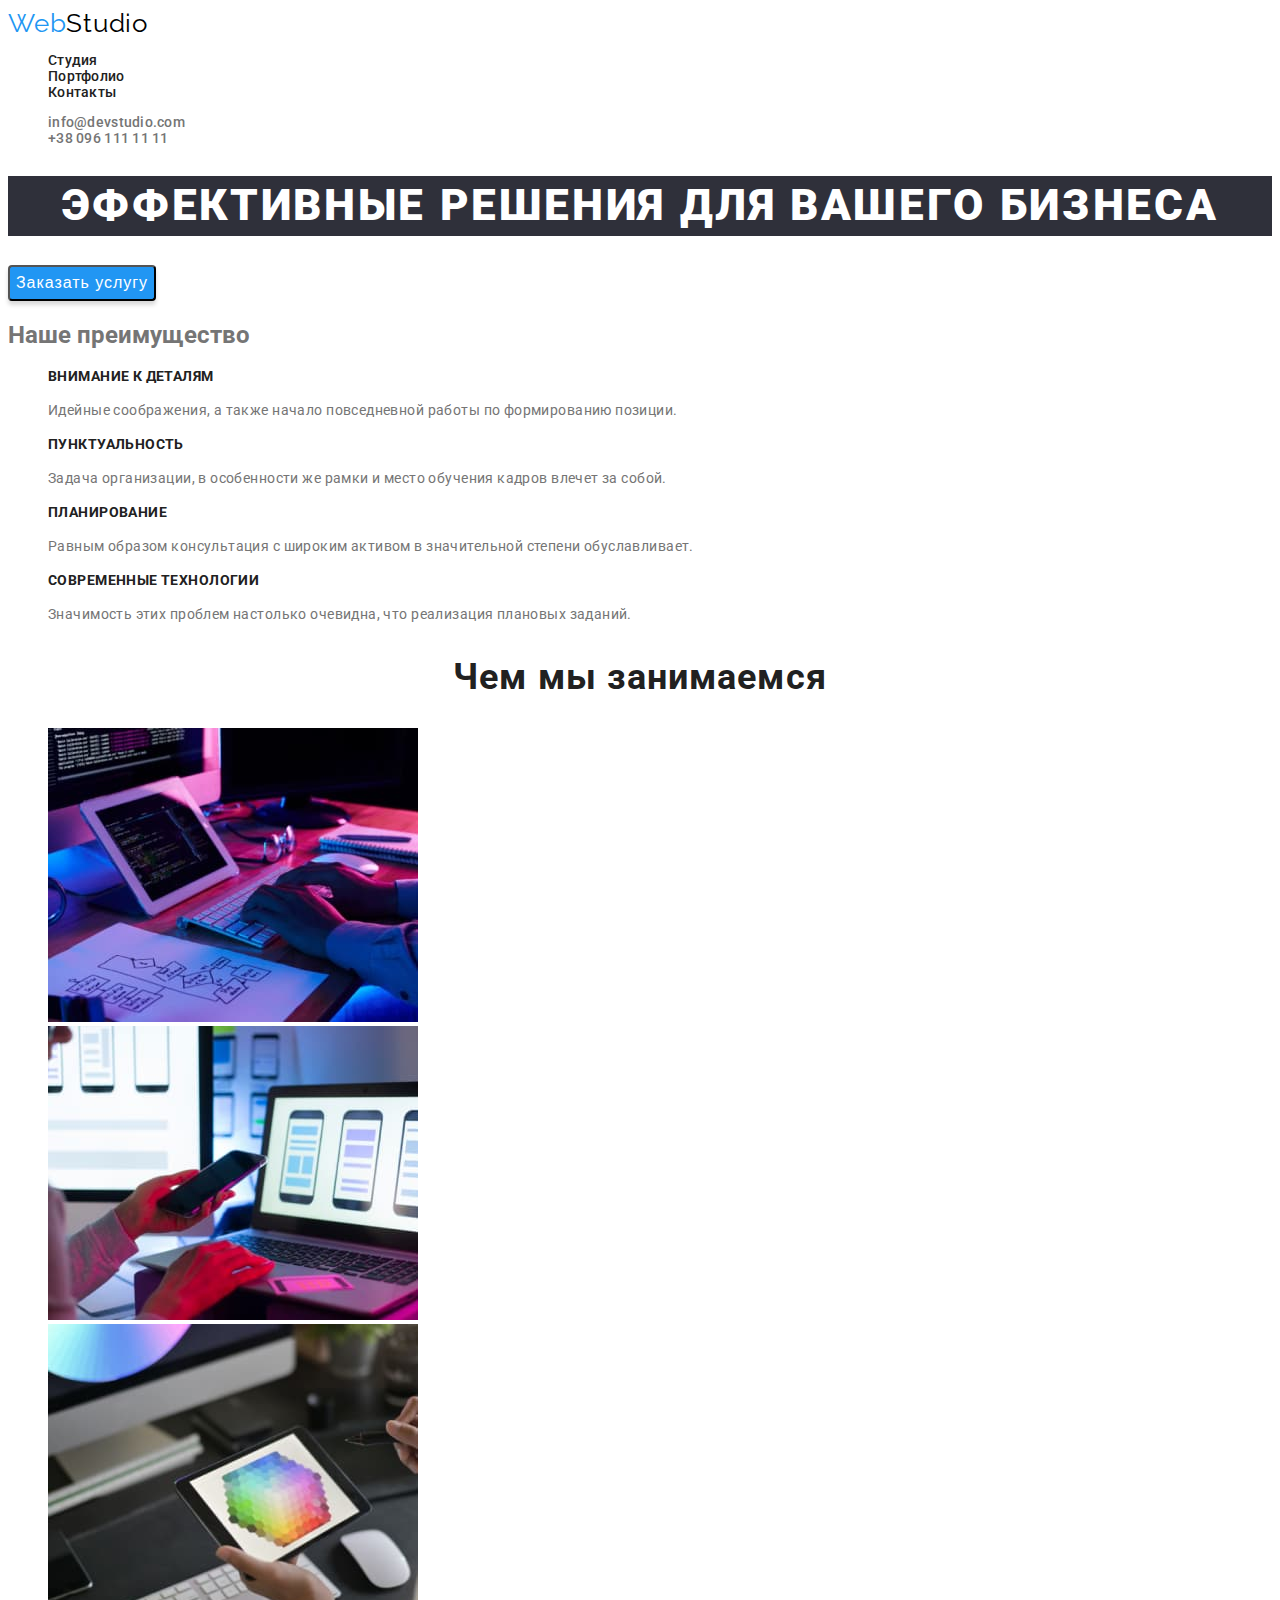
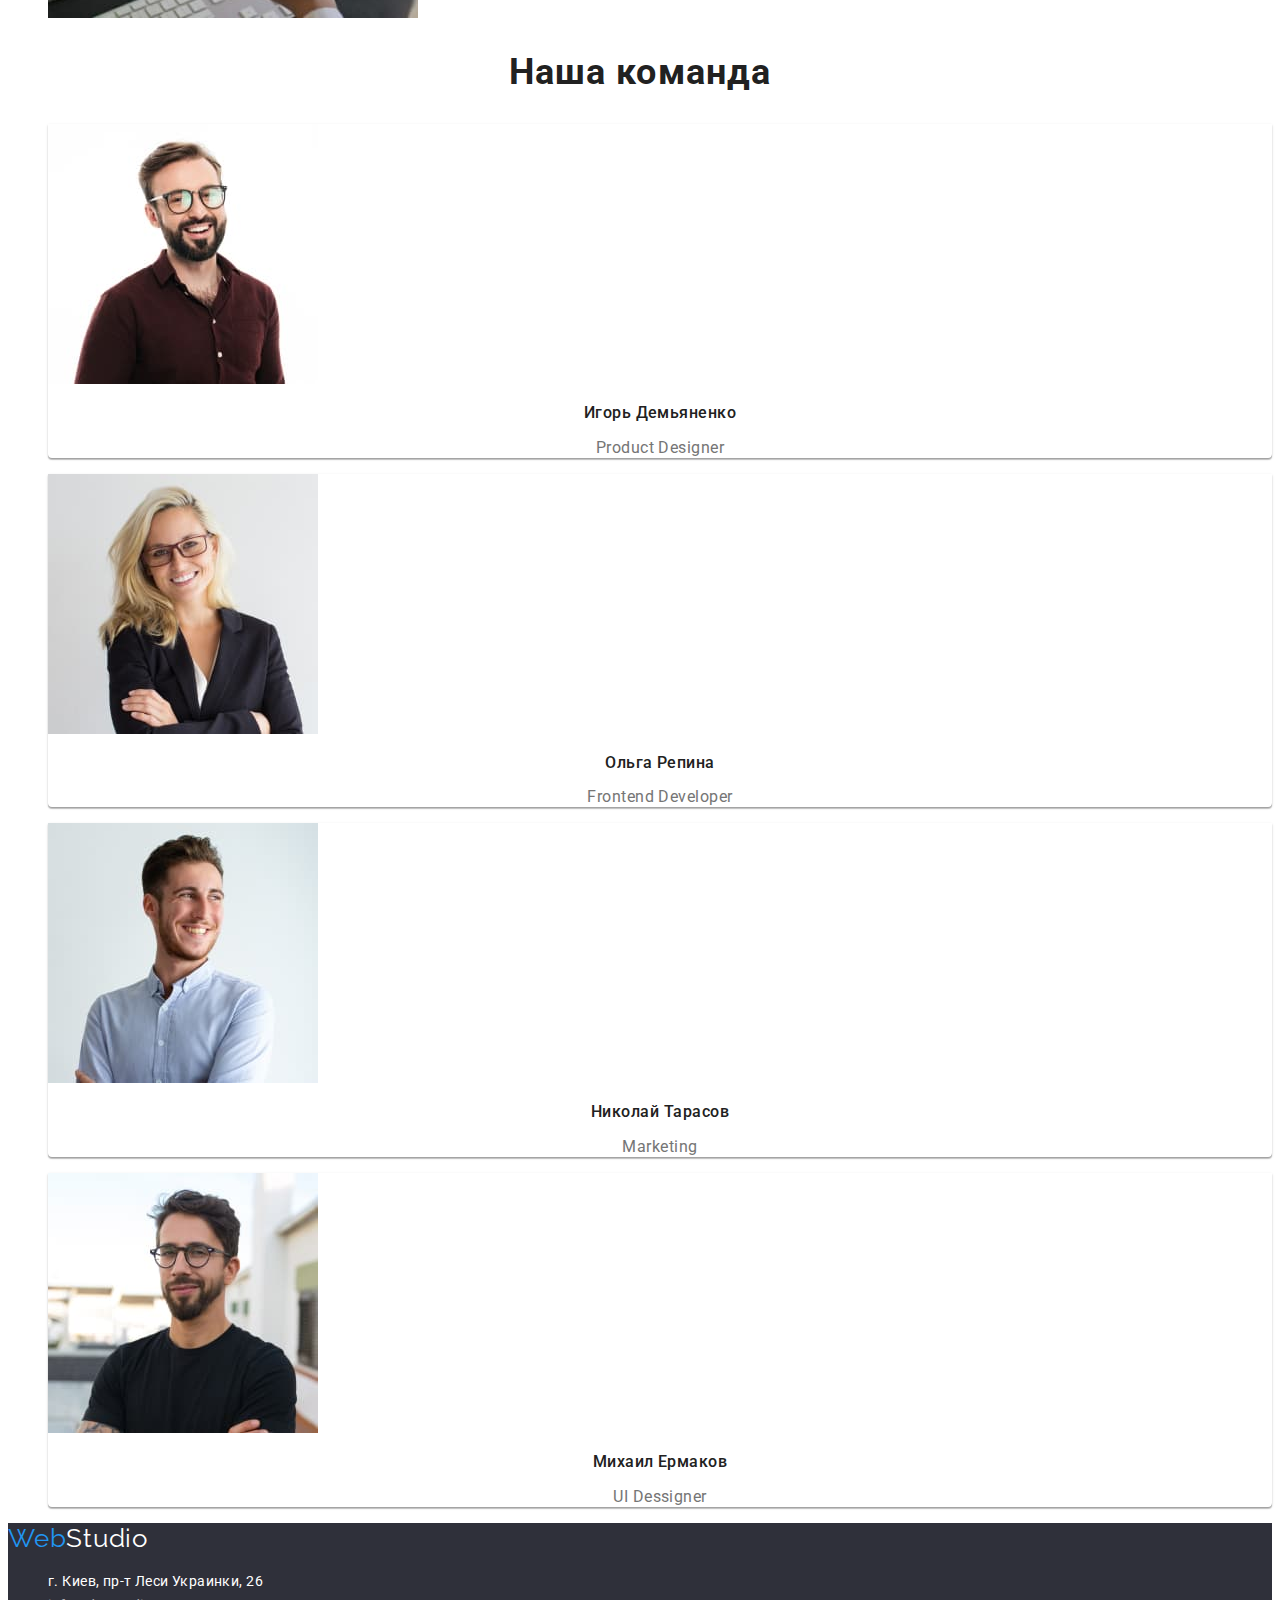
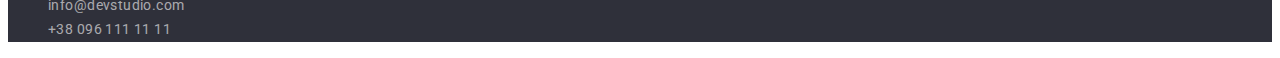
==== index.html @ 2883ac72 "Add files via upload" ====
<!DOCTYPE html>
<html lang="ru">

<head>

  <meta charset="UTF-8">
  <meta http-equiv="X-UA-Compatible" content="IE=edge">
  <meta name="viewport" content="width=device-width, initial-scale=1.0">
  <link rel="preconnect" href="https://fonts.googleapis.com">
  <link rel="preconnect" href="https://fonts.gstatic.com" crossorigin>
  <link href="https://fonts.googleapis.com/css2?family=Raleway:wght@700&family=Roboto:wght@400;500;700;900&display=swap"
    rel="stylesheet">
  <link rel="stylesheet" href="./css/styles.css"/>
  <title>Document</title>
</head>

<body>
  <header class="heder">

    <a class="logo-web">Web<span class="logo-studio">Studio</span></a>
    <nav class="heder-nav">
      <ul class="heder-list">
        <li class="heder-item"><a href="./index.html">Студия</a></li>
        <li class="heder-item"><a href="./portfolio.html">Портфолио</a></li>
        <li class="heder-item"><a href="">Контакты</a></li>
      </ul>
    </nav>
    <ul class="heder-link">
      <li class="heder-link-item"> <a href="mailto:info@devstudio.com">info@devstudio.com</a> </li>
      <li class="heder-link-item"> <a href="tel:+380961111111">+38 096 111 11 11</a> </li>
    </ul>


  </header> 

  <main>

    <section class="section-hero">
      <h1 class="title">Эффективные решения для вашего бизнеса</h1>
      <button type="button" class="hero-btn"> Заказать услугу</button>
    </section>


    <section class="section-desc">
      <h2 class="title-invis">Наше преимущество</h2>
      <ul class="desc-list">
        <li class="desc-item">
          <h3 class="desc-title">Внимание к деталям</h3>
          <p class="desc-text">Идейные соображения, а также начало повседневной работы по формированию позиции.</p>
        </li>
        <li class="desc-item">
          <h3 class="desc-title">Пунктуальность</h3>
          <p class="desc-text">Задача организации, в особенности же рамки и место обучения кадров влечет за собой.</p>
        </li>
        <li class="desc-item">
          <h3 class="desc-title">Планирование</h3>
          <p class="desc-text">Равным образом консультация с широким активом в значительной степени обуславливает.</p>
        </li>
        <li class="desc-item">
          <h3 class="desc-title">Современные технологии</h3>
          <p class="desc-text">Значимость этих проблем настолько очевидна, что реализация плановых заданий.</p>
        </li>
      </ul>

    </section>

    <section class="section-aside">
      <h2 class="aside-title">Чем мы занимаемся</h2>
      <ul class="aside-list">
        <li class="aside-item"><img src="./images/img1.jpg" alt="Работа за пк и планшетом" width="370" height="294"></li>
        <li class="aside-item"><img src="./images/img2.jpg" alt="Работа за пк и телефоном" width="370" height="294"></li>
        <li class="aside-item"><img src="./images/img3.jpg" alt="Работа за планшетом" width="370" height="294"></li>
      </ul>
    </section>
    <section class="section-team">
      <h2 class="team-title"> Наша команда</h2>
      <ul class="team-list">
        <li class="team-item"><img src="./images/img4.jpg" alt="Игорь Демьяненко" width="270" height="260">
          <h3 class="team-member-title">Игорь Демьяненко</h3>
          <p class="team-text">Product Designer</p>
        </li>
        <li class="team-item"><img src="./images/img5.jpg" alt="Ольга Репина" width="270" height="260">
          <h3 class="team-member-title">Ольга Репина</h3>
          <p class="team-text">Frontend Developer</p>
        </li>
        <li class="team-item"><img src="./images/img6.jpg" alt="Николай Тарасов" width="270" height="260">
          <h3 class="team-member-title">Николай Тарасов</h3>
          <p class="team-text">Marketing</p>
        </li>
        <li class="team-item"><img src="./images/img7.jpg" alt="Михаил Ермаков" width="270" height="260">
          <h3 class="team-member-title">Михаил Ермаков</h3>
          <p class="team-text">UI Dessigner</p>
        </li>
      </ul>
    </section>

  </main>

  <footer class="footer">

    <a class="logo-web">Web<span class="logo-studio-footer">Studio</span></a>
    <ul class="footer-list">
      <li class="footer-item-maps"><a href="https://goo.gl/maps/jYuZfgV96XSUUm6t8">г. Киев, пр-т Леси Украинки, 26</a></li>
      <li class="footer-item"><a href="mailto:info@devstudio.com" class="mail">info@devstudio.com</a></li>
      <li class="footer-item"><a href="tel:+380961111111" class="tel">+38 096 111 11 11</a></li>
      
    </ul>

  </footer>
</body>

</html>
---- css/styles.css ----
:root {
  --main-color-white-: white;
  --main-color-black-: #212121;
  --main-color-blue-: #2196f3;
}
body {
  font-family: "Roboto", sans-serif;
  color: #757575;
}
a {
  color: unset;
  text-decoration: none;
}
ul {
  list-style: none;
}
.heder {
  background: var(--main-color-white-);
}
.logo-web {
  font-family: Raleway;
  font-size: 26px;
  line-height: 1.19;

  letter-spacing: 0.03em;

  color: var(--main-color-blue-);
}
.logo-studio {
  font-family: Raleway;
  font-size: 26px;
  line-height: 1.19;

  letter-spacing: 0.03em;

  color: black;
}
.logo-studio-footer {
  font-family: Raleway;
  font-size: 26px;
  line-height: 1.19;

  letter-spacing: 0.03em;

  color: var(--main-color-white-);
}
.heder-nav {
}
.heder-list {
  font-weight: 500;
  font-size: 14px;
  line-height: 1.14;
  letter-spacing: 0.02em;
  color: var(--main-color-black-);
}
.heder-item:hover,
.heder-item:focus {
  color: var(--main-color-blue-);
}
.heder-link {
  font-weight: 500;
  font-size: 14px;
  line-height: 1.14;
  letter-spacing: 0.02em;
}
.heder-link-item:hover,
.heder-link-item:focus {
  color: var(--main-color-blue-);
}
.section-hero {
}
.title {
  font-weight: 900;
  font-size: 44px;
  line-height: 1.36;
  text-align: center;
  letter-spacing: 0.06em;
  text-transform: uppercase;

  color: var(--main-color-white-);
  background-color: #2f303a;
}
.hero-btn {
  font-size: 16px;
  line-height: 1.87;
  display: flex;
  align-items: center;
  text-align: center;
  letter-spacing: 0.06em;

  color: var(--main-color-white-);
  background: var(--main-color-blue-);
  box-shadow: 0px 4px 4px rgba(0, 0, 0, 0.15);
  border-radius: 4px;
  cursor: pointer;
}
.section-desc {
}
.title-invis {
}
.desc-list {
}
.desc-item {
}
.desc-title {
  font-size: 14px;
  line-height: 1.14;
  letter-spacing: 0.03em;
  text-transform: uppercase;

  color: var(--main-color-black-);
}
.desc-text {
  font-size: 14px;
  line-height: 1.71;

  letter-spacing: 0.03em;
}
.section-aside {
}
.aside-title {
  font-size: 36px;
  line-height: 1.16;
  text-align: center;
  letter-spacing: 0.03em;

  color: var(--main-color-black-);
}
.aside-list {
}
.aside-item {
}
.section-team {
}
.team-title {
  font-size: 36px;
  line-height: 1.16;
  text-align: center;
  letter-spacing: 0.03em;

  color: var(--main-color-black-);
}
.team-list {
}
.team-item {
  box-shadow: 0px 1px 3px rgba(0, 0, 0, 0.12), 0px 1px 1px rgba(0, 0, 0, 0.14),
    0px 2px 1px rgba(0, 0, 0, 0.2);
  border-radius: 0px 0px 4px 4px;
}
.team-member-title {
  font-weight: 500;
  font-size: 16px;
  line-height: 1.18;

  text-align: center;
  letter-spacing: 0.03em;

  color: var(--main-color-black-);
}
.team-text {
  font-size: 16px;
  line-height: 1.18;

  text-align: center;
  letter-spacing: 0.03em;
}
.footer {
  background: #2f303a;
}
.footer-list {
}
.footer-item {
  font-size: 14px;
  line-height: 1.71;

  letter-spacing: 0.03em;

  color: rgba(255, 255, 255, 0.6);
}
.footer-item-maps {
  font-size: 14px;
  line-height: 1.71;

  letter-spacing: 0.03em;

  color: white;
}
.mail {
}
.tel {
}
.section-option {
}
.option-list {
}
.option-item {
  font-weight: 500;
  font-size: 16px;
  line-height: 1.62;

  letter-spacing: 0.03em;

  color: #212121;
}
.option-item:hover,
.option-item:focus {
  color: var(--main-color-white-);
}
.option-btn {
  background: #f5f4fa;
  border-radius: 4px;
  cursor: pointer;
}
.option-btn:hover,
.option-btn:focus {
  background: #2196f3;
  box-shadow: 0px 3px 1px rgba(0, 0, 0, 0.1), 0px 1px 2px rgba(0, 0, 0, 0.08),
    0px 2px 2px rgba(0, 0, 0, 0.12);
  border-radius: 4px;
  color: var(--main-color-white-);
  cursor: pointer;
}
.section-gallery {
}
.gallery-pre-title {
}
.gallery-list {
}
.gallery-item {
  background: var(--main-color-white-);
  border: 1px solid #eeeeee;
  box-sizing: border-box;
}
.gallery-title {
  font-size: 18px;
  line-height: 2;

  letter-spacing: 0.06em;

  color: var(--main-color-black-);
}
.gallery-text {
  font-size: 16px;
  line-height: 1.87;

  letter-spacing: 0.03em;
}
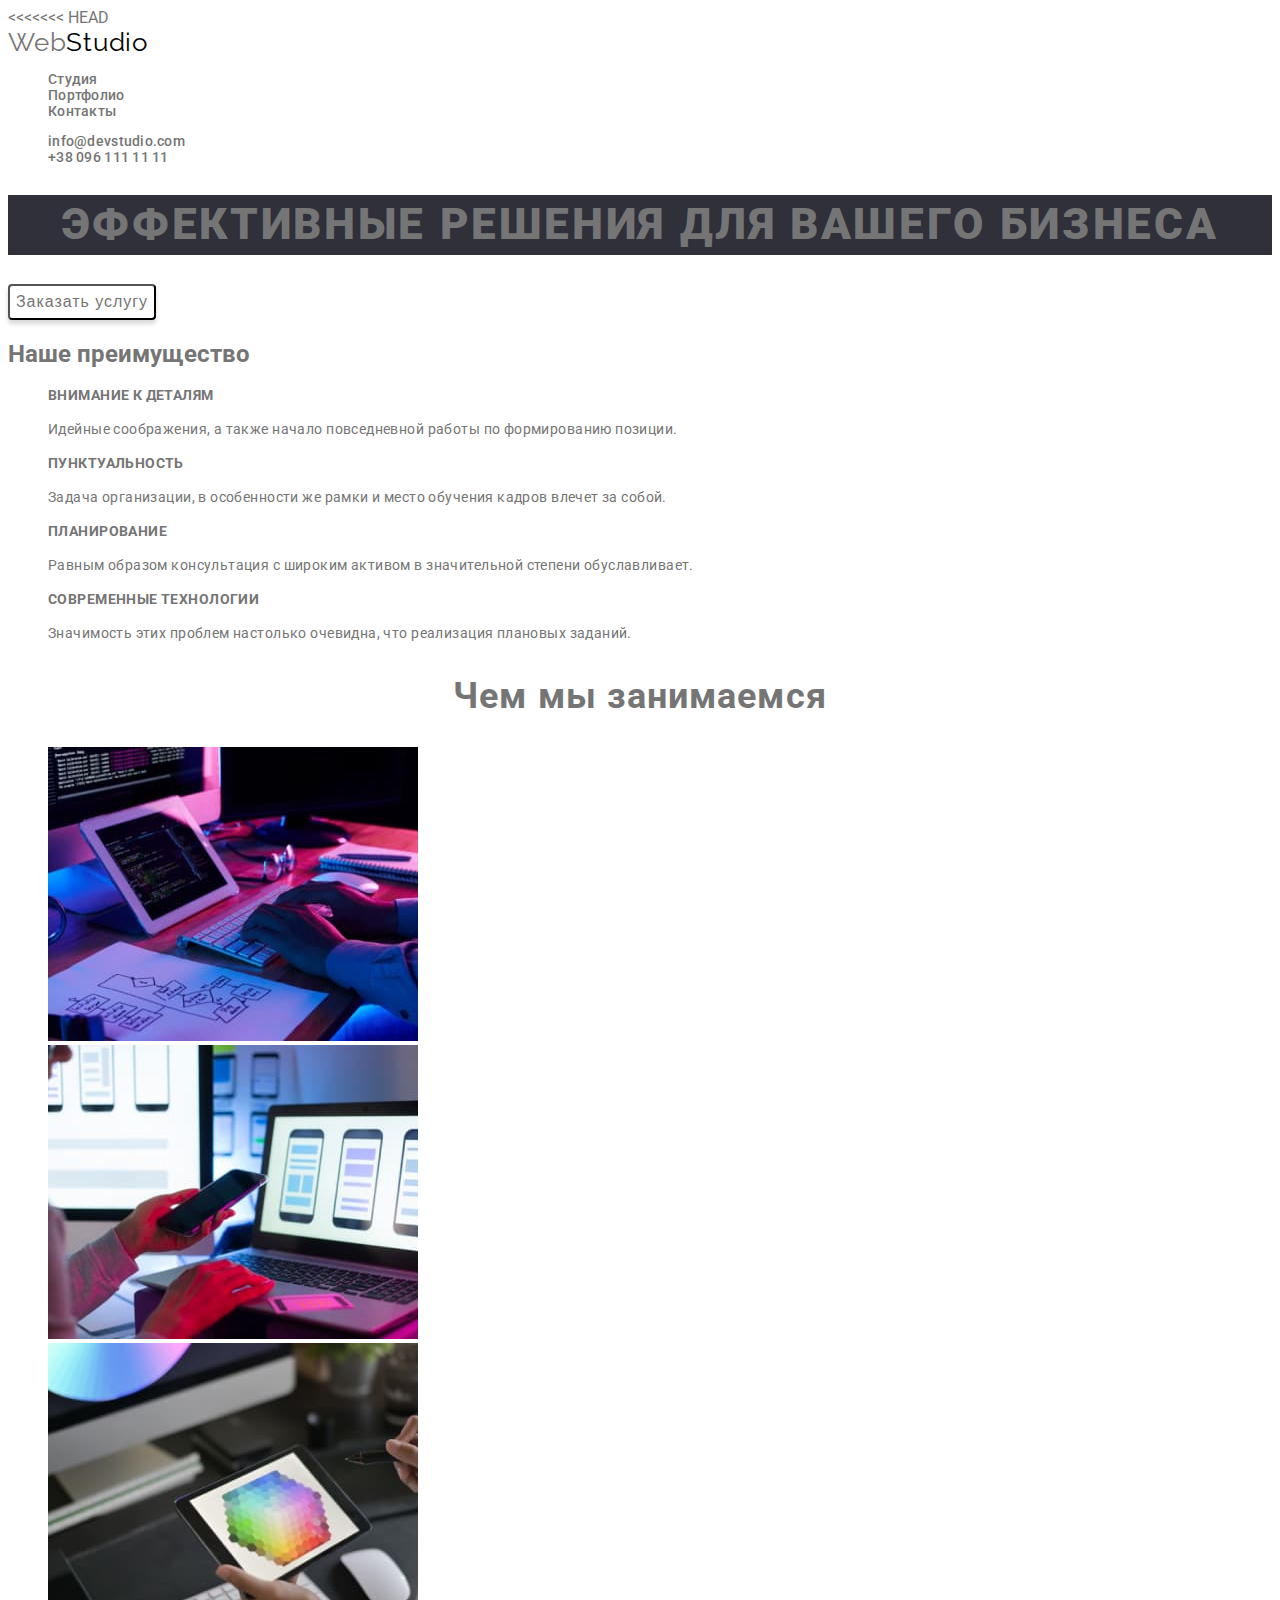
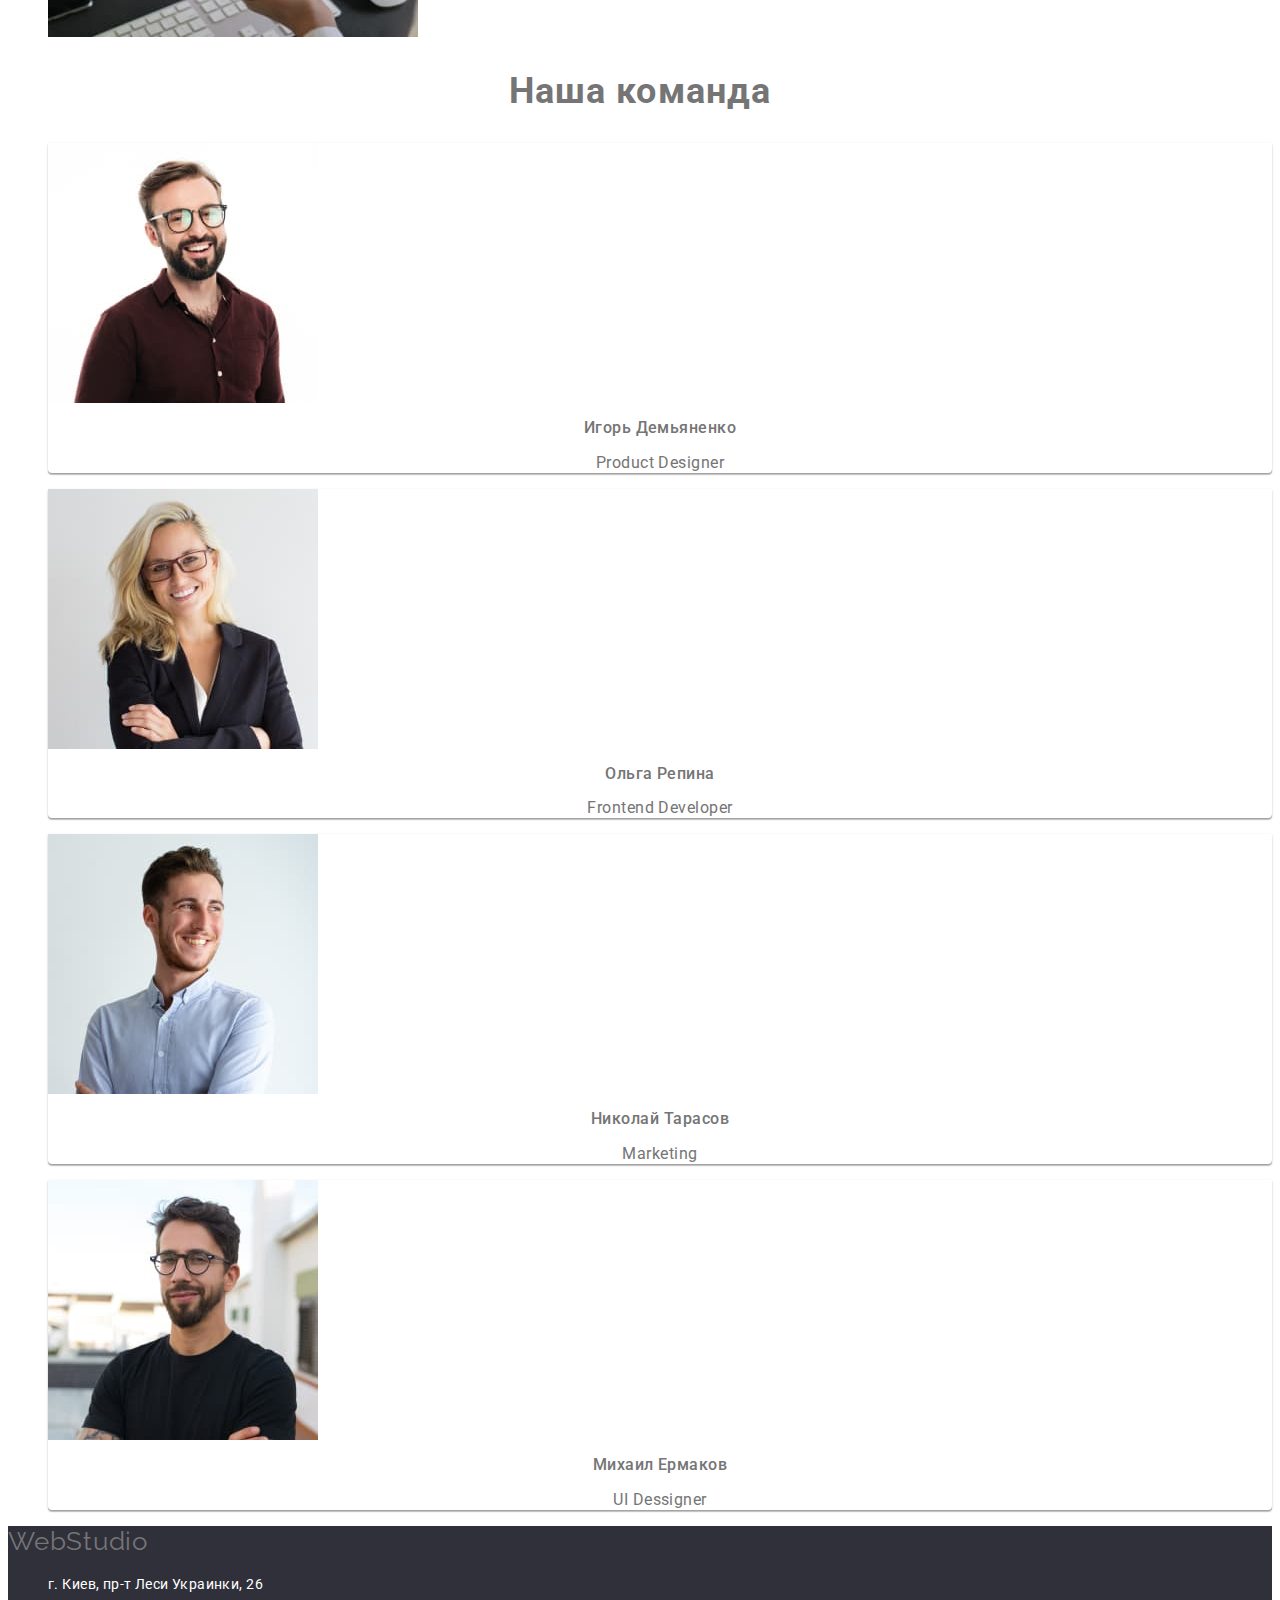
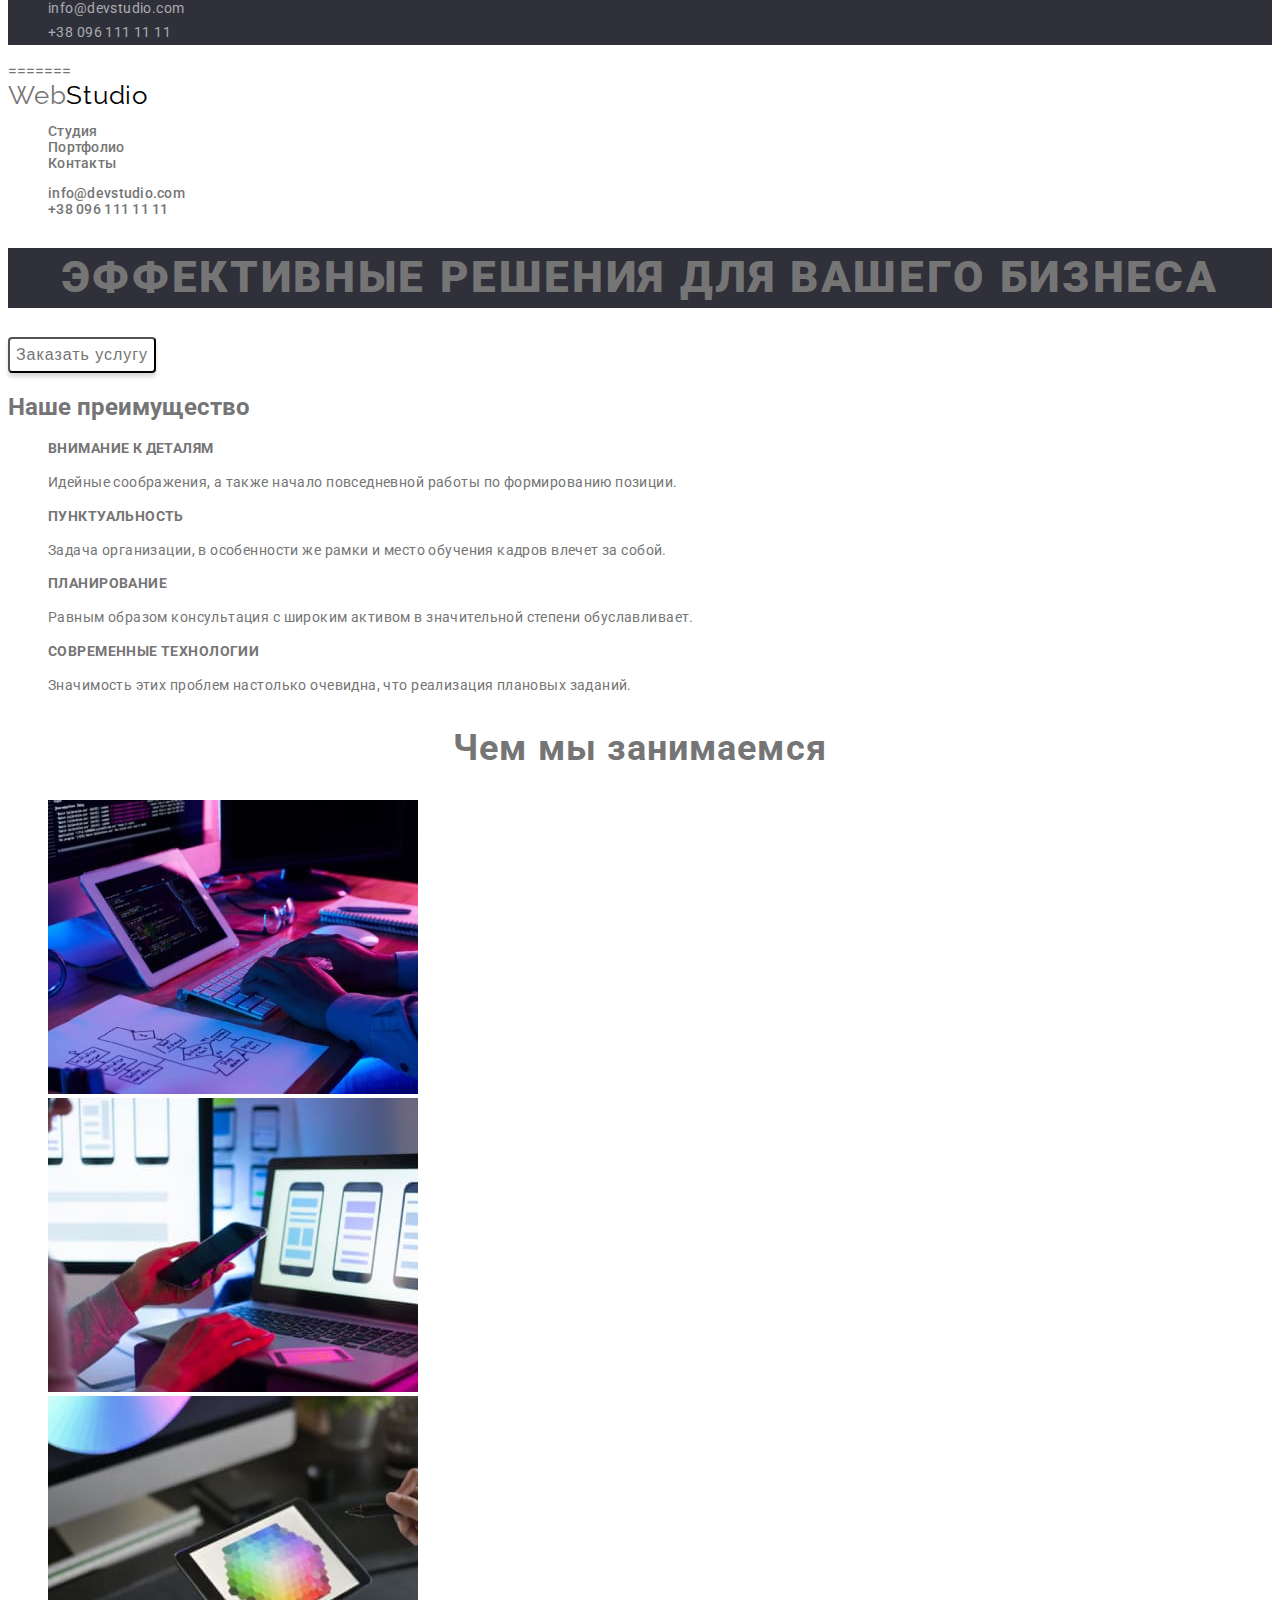
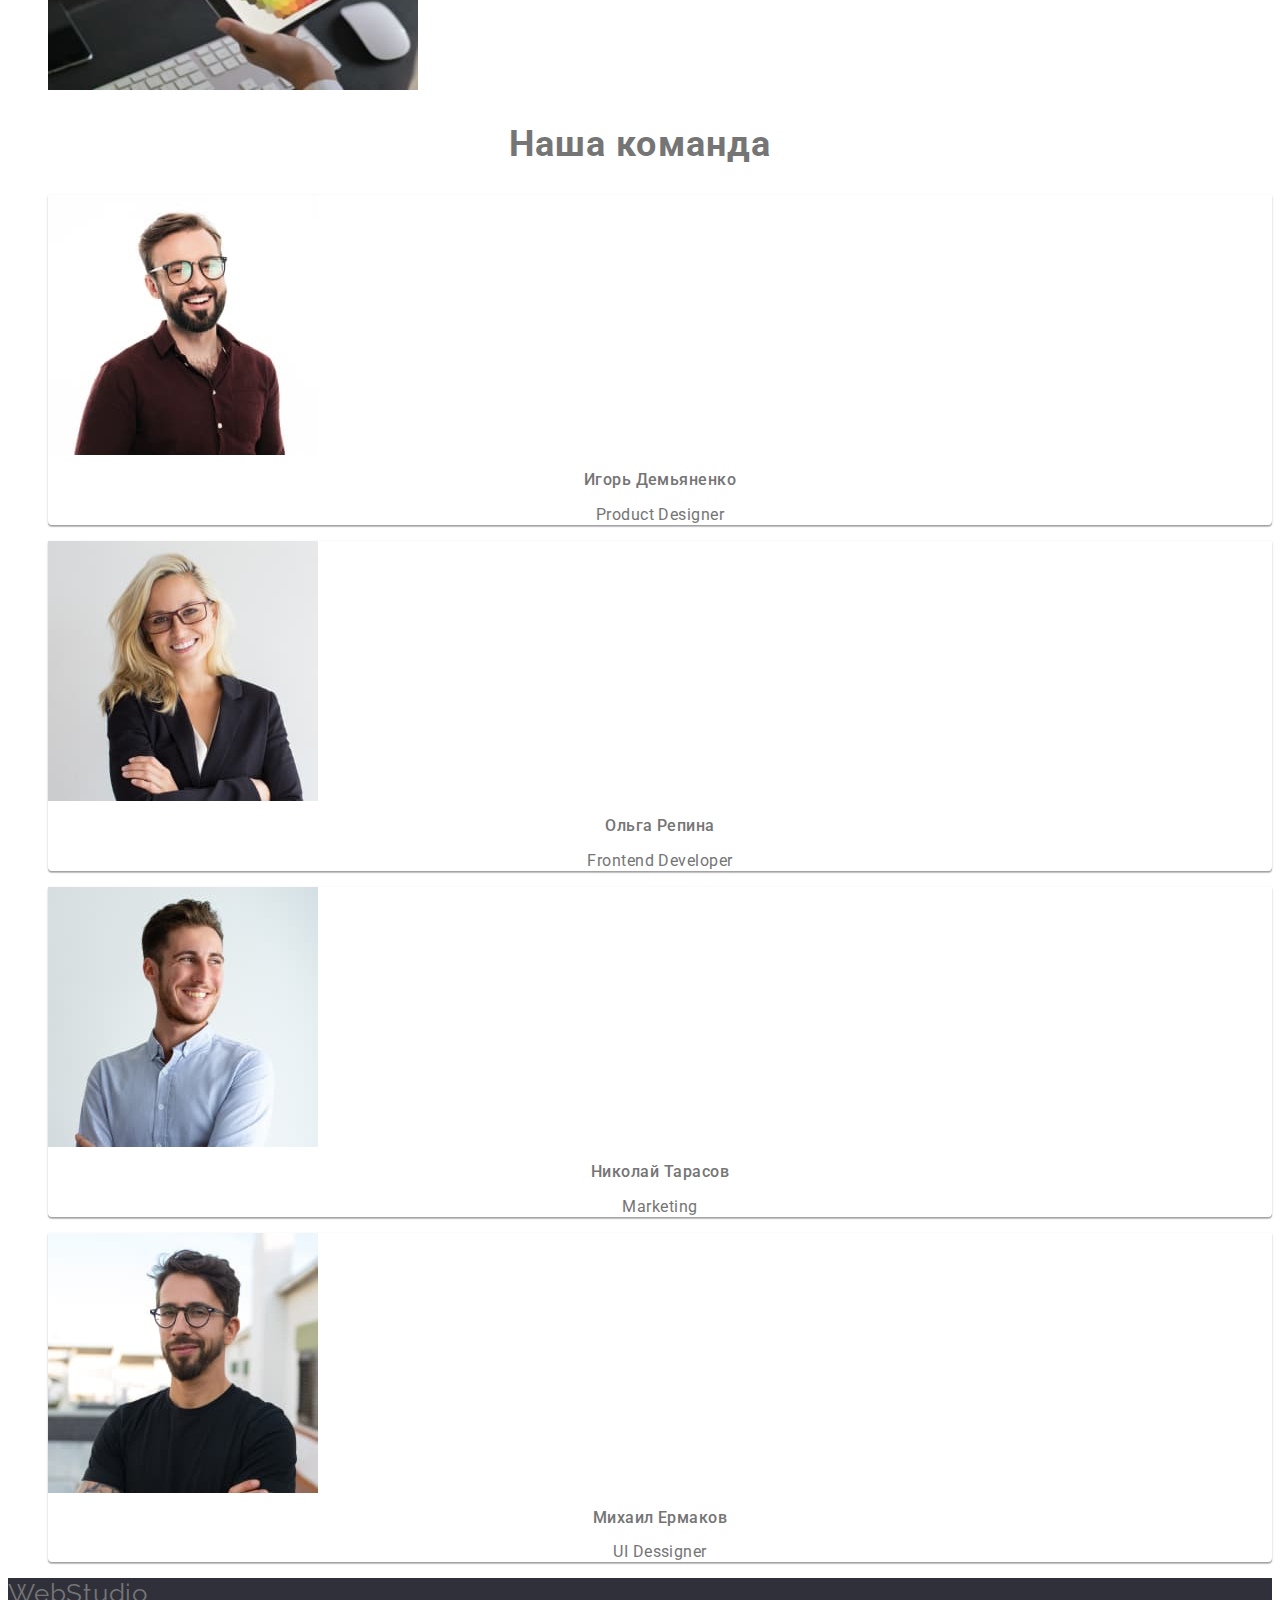
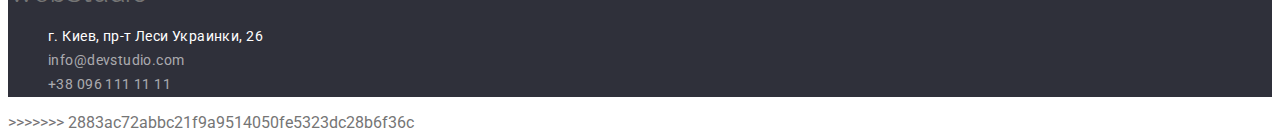
==== commit 05367ef5: "hw-v-2" ====
--- a/index.html
+++ b/index.html
@@ -1,112 +1,226 @@
-<!DOCTYPE html>
-<html lang="ru">
-
-<head>
-
-  <meta charset="UTF-8">
-  <meta http-equiv="X-UA-Compatible" content="IE=edge">
-  <meta name="viewport" content="width=device-width, initial-scale=1.0">
-  <link rel="preconnect" href="https://fonts.googleapis.com">
-  <link rel="preconnect" href="https://fonts.gstatic.com" crossorigin>
-  <link href="https://fonts.googleapis.com/css2?family=Raleway:wght@700&family=Roboto:wght@400;500;700;900&display=swap"
-    rel="stylesheet">
-  <link rel="stylesheet" href="./css/styles.css"/>
-  <title>Document</title>
-</head>
-
-<body>
-  <header class="heder">
-
-    <a class="logo-web">Web<span class="logo-studio">Studio</span></a>
-    <nav class="heder-nav">
-      <ul class="heder-list">
-        <li class="heder-item"><a href="./index.html">Студия</a></li>
-        <li class="heder-item"><a href="./portfolio.html">Портфолио</a></li>
-        <li class="heder-item"><a href="">Контакты</a></li>
-      </ul>
-    </nav>
-    <ul class="heder-link">
-      <li class="heder-link-item"> <a href="mailto:info@devstudio.com">info@devstudio.com</a> </li>
-      <li class="heder-link-item"> <a href="tel:+380961111111">+38 096 111 11 11</a> </li>
-    </ul>
-
-
-  </header> 
-
-  <main>
-
-    <section class="section-hero">
-      <h1 class="title">Эффективные решения для вашего бизнеса</h1>
-      <button type="button" class="hero-btn"> Заказать услугу</button>
-    </section>
-
-
-    <section class="section-desc">
-      <h2 class="title-invis">Наше преимущество</h2>
-      <ul class="desc-list">
-        <li class="desc-item">
-          <h3 class="desc-title">Внимание к деталям</h3>
-          <p class="desc-text">Идейные соображения, а также начало повседневной работы по формированию позиции.</p>
-        </li>
-        <li class="desc-item">
-          <h3 class="desc-title">Пунктуальность</h3>
-          <p class="desc-text">Задача организации, в особенности же рамки и место обучения кадров влечет за собой.</p>
-        </li>
-        <li class="desc-item">
-          <h3 class="desc-title">Планирование</h3>
-          <p class="desc-text">Равным образом консультация с широким активом в значительной степени обуславливает.</p>
-        </li>
-        <li class="desc-item">
-          <h3 class="desc-title">Современные технологии</h3>
-          <p class="desc-text">Значимость этих проблем настолько очевидна, что реализация плановых заданий.</p>
-        </li>
-      </ul>
-
-    </section>
-
-    <section class="section-aside">
-      <h2 class="aside-title">Чем мы занимаемся</h2>
-      <ul class="aside-list">
-        <li class="aside-item"><img src="./images/img1.jpg" alt="Работа за пк и планшетом" width="370" height="294"></li>
-        <li class="aside-item"><img src="./images/img2.jpg" alt="Работа за пк и телефоном" width="370" height="294"></li>
-        <li class="aside-item"><img src="./images/img3.jpg" alt="Работа за планшетом" width="370" height="294"></li>
-      </ul>
-    </section>
-    <section class="section-team">
-      <h2 class="team-title"> Наша команда</h2>
-      <ul class="team-list">
-        <li class="team-item"><img src="./images/img4.jpg" alt="Игорь Демьяненко" width="270" height="260">
-          <h3 class="team-member-title">Игорь Демьяненко</h3>
-          <p class="team-text">Product Designer</p>
-        </li>
-        <li class="team-item"><img src="./images/img5.jpg" alt="Ольга Репина" width="270" height="260">
-          <h3 class="team-member-title">Ольга Репина</h3>
-          <p class="team-text">Frontend Developer</p>
-        </li>
-        <li class="team-item"><img src="./images/img6.jpg" alt="Николай Тарасов" width="270" height="260">
-          <h3 class="team-member-title">Николай Тарасов</h3>
-          <p class="team-text">Marketing</p>
-        </li>
-        <li class="team-item"><img src="./images/img7.jpg" alt="Михаил Ермаков" width="270" height="260">
-          <h3 class="team-member-title">Михаил Ермаков</h3>
-          <p class="team-text">UI Dessigner</p>
-        </li>
-      </ul>
-    </section>
-
-  </main>
-
-  <footer class="footer">
-
-    <a class="logo-web">Web<span class="logo-studio-footer">Studio</span></a>
-    <ul class="footer-list">
-      <li class="footer-item-maps"><a href="https://goo.gl/maps/jYuZfgV96XSUUm6t8">г. Киев, пр-т Леси Украинки, 26</a></li>
-      <li class="footer-item"><a href="mailto:info@devstudio.com" class="mail">info@devstudio.com</a></li>
-      <li class="footer-item"><a href="tel:+380961111111" class="tel">+38 096 111 11 11</a></li>
-      
-    </ul>
-
-  </footer>
-</body>
-
+<<<<<<< HEAD
+<!DOCTYPE html>
+<html lang="ru">
+
+<head>
+
+  <meta charset="UTF-8">
+  <meta http-equiv="X-UA-Compatible" content="IE=edge">
+  <meta name="viewport" content="width=device-width, initial-scale=1.0">
+  <link rel="preconnect" href="https://fonts.googleapis.com">
+  <link rel="preconnect" href="https://fonts.gstatic.com" crossorigin>
+  <link href="https://fonts.googleapis.com/css2?family=Raleway:wght@700&family=Roboto:wght@400;500;700;900&display=swap"
+    rel="stylesheet">
+  <link rel="stylesheet" href="./css/styles.css"/>
+  <title>Document</title>
+</head>
+
+<body>
+  <header class="heder">
+
+    <a class="logo-web">Web<span class="logo-studio">Studio</span></a>
+    <nav class="heder-nav">
+      <ul class="heder-list">
+        <li class="heder-item"><a href="./index.html">Студия</a></li>
+        <li class="heder-item"><a href="./portfolio.html">Портфолио</a></li>
+        <li class="heder-item"><a href="">Контакты</a></li>
+      </ul>
+    </nav>
+    <ul class="heder-link">
+      <li class="heder-link-item"> <a href="mailto:info@devstudio.com">info@devstudio.com</a> </li>
+      <li class="heder-link-item"> <a href="tel:+380961111111">+38 096 111 11 11</a> </li>
+    </ul>
+
+
+  </header> 
+
+  <main>
+
+    <section class="section-hero">
+      <h1 class="title">Эффективные решения для вашего бизнеса</h1>
+      <button type="button" class="hero-btn"> Заказать услугу</button>
+    </section>
+
+
+    <section class="section-desc">
+      <h2 class="title-invis">Наше преимущество</h2>
+      <ul class="desc-list">
+        <li class="desc-item">
+          <h3 class="desc-title">Внимание к деталям</h3>
+          <p class="desc-text">Идейные соображения, а также начало повседневной работы по формированию позиции.</p>
+        </li>
+        <li class="desc-item">
+          <h3 class="desc-title">Пунктуальность</h3>
+          <p class="desc-text">Задача организации, в особенности же рамки и место обучения кадров влечет за собой.</p>
+        </li>
+        <li class="desc-item">
+          <h3 class="desc-title">Планирование</h3>
+          <p class="desc-text">Равным образом консультация с широким активом в значительной степени обуславливает.</p>
+        </li>
+        <li class="desc-item">
+          <h3 class="desc-title">Современные технологии</h3>
+          <p class="desc-text">Значимость этих проблем настолько очевидна, что реализация плановых заданий.</p>
+        </li>
+      </ul>
+
+    </section>
+
+    <section class="section-aside">
+      <h2 class="aside-title">Чем мы занимаемся</h2>
+      <ul class="aside-list">
+        <li class="aside-item"><img src="./images/img1.jpg" alt="Работа за пк и планшетом" width="370" height="294"></li>
+        <li class="aside-item"><img src="./images/img2.jpg" alt="Работа за пк и телефоном" width="370" height="294"></li>
+        <li class="aside-item"><img src="./images/img3.jpg" alt="Работа за планшетом" width="370" height="294"></li>
+      </ul>
+    </section>
+    <section class="section-team">
+      <h2 class="team-title"> Наша команда</h2>
+      <ul class="team-list">
+        <li class="team-item"><img src="./images/img4.jpg" alt="Игорь Демьяненко" width="270" height="260">
+          <h3 class="team-member-title">Игорь Демьяненко</h3>
+          <p class="team-text">Product Designer</p>
+        </li>
+        <li class="team-item"><img src="./images/img5.jpg" alt="Ольга Репина" width="270" height="260">
+          <h3 class="team-member-title">Ольга Репина</h3>
+          <p class="team-text">Frontend Developer</p>
+        </li>
+        <li class="team-item"><img src="./images/img6.jpg" alt="Николай Тарасов" width="270" height="260">
+          <h3 class="team-member-title">Николай Тарасов</h3>
+          <p class="team-text">Marketing</p>
+        </li>
+        <li class="team-item"><img src="./images/img7.jpg" alt="Михаил Ермаков" width="270" height="260">
+          <h3 class="team-member-title">Михаил Ермаков</h3>
+          <p class="team-text">UI Dessigner</p>
+        </li>
+      </ul>
+    </section>
+
+  </main>
+
+  <footer class="footer">
+
+    <a class="logo-web">Web<span class="logo-studio-footer">Studio</span></a>
+    <ul class="footer-list">
+      <li class="footer-item-maps"><a href="https://goo.gl/maps/jYuZfgV96XSUUm6t8">г. Киев, пр-т Леси Украинки, 26</a></li>
+      <li class="footer-item"><a href="mailto:info@devstudio.com" class="mail">info@devstudio.com</a></li>
+      <li class="footer-item"><a href="tel:+380961111111" class="tel">+38 096 111 11 11</a></li>
+      
+    </ul>
+
+  </footer>
+</body>
+
+=======
+<!DOCTYPE html>
+<html lang="ru">
+
+<head>
+
+  <meta charset="UTF-8">
+  <meta http-equiv="X-UA-Compatible" content="IE=edge">
+  <meta name="viewport" content="width=device-width, initial-scale=1.0">
+  <link rel="preconnect" href="https://fonts.googleapis.com">
+  <link rel="preconnect" href="https://fonts.gstatic.com" crossorigin>
+  <link href="https://fonts.googleapis.com/css2?family=Raleway:wght@700&family=Roboto:wght@400;500;700;900&display=swap"
+    rel="stylesheet">
+  <link rel="stylesheet" href="./css/styles.css"/>
+  <title>Document</title>
+</head>
+
+<body>
+  <header class="heder">
+
+    <a class="logo-web">Web<span class="logo-studio">Studio</span></a>
+    <nav class="heder-nav">
+      <ul class="heder-list">
+        <li class="heder-item"><a href="./index.html">Студия</a></li>
+        <li class="heder-item"><a href="./portfolio.html">Портфолио</a></li>
+        <li class="heder-item"><a href="">Контакты</a></li>
+      </ul>
+    </nav>
+    <ul class="heder-link">
+      <li class="heder-link-item"> <a href="mailto:info@devstudio.com">info@devstudio.com</a> </li>
+      <li class="heder-link-item"> <a href="tel:+380961111111">+38 096 111 11 11</a> </li>
+    </ul>
+
+
+  </header> 
+
+  <main>
+
+    <section class="section-hero">
+      <h1 class="title">Эффективные решения для вашего бизнеса</h1>
+      <button type="button" class="hero-btn"> Заказать услугу</button>
+    </section>
+
+
+    <section class="section-desc">
+      <h2 class="title-invis">Наше преимущество</h2>
+      <ul class="desc-list">
+        <li class="desc-item">
+          <h3 class="desc-title">Внимание к деталям</h3>
+          <p class="desc-text">Идейные соображения, а также начало повседневной работы по формированию позиции.</p>
+        </li>
+        <li class="desc-item">
+          <h3 class="desc-title">Пунктуальность</h3>
+          <p class="desc-text">Задача организации, в особенности же рамки и место обучения кадров влечет за собой.</p>
+        </li>
+        <li class="desc-item">
+          <h3 class="desc-title">Планирование</h3>
+          <p class="desc-text">Равным образом консультация с широким активом в значительной степени обуславливает.</p>
+        </li>
+        <li class="desc-item">
+          <h3 class="desc-title">Современные технологии</h3>
+          <p class="desc-text">Значимость этих проблем настолько очевидна, что реализация плановых заданий.</p>
+        </li>
+      </ul>
+
+    </section>
+
+    <section class="section-aside">
+      <h2 class="aside-title">Чем мы занимаемся</h2>
+      <ul class="aside-list">
+        <li class="aside-item"><img src="./images/img1.jpg" alt="Работа за пк и планшетом" width="370" height="294"></li>
+        <li class="aside-item"><img src="./images/img2.jpg" alt="Работа за пк и телефоном" width="370" height="294"></li>
+        <li class="aside-item"><img src="./images/img3.jpg" alt="Работа за планшетом" width="370" height="294"></li>
+      </ul>
+    </section>
+    <section class="section-team">
+      <h2 class="team-title"> Наша команда</h2>
+      <ul class="team-list">
+        <li class="team-item"><img src="./images/img4.jpg" alt="Игорь Демьяненко" width="270" height="260">
+          <h3 class="team-member-title">Игорь Демьяненко</h3>
+          <p class="team-text">Product Designer</p>
+        </li>
+        <li class="team-item"><img src="./images/img5.jpg" alt="Ольга Репина" width="270" height="260">
+          <h3 class="team-member-title">Ольга Репина</h3>
+          <p class="team-text">Frontend Developer</p>
+        </li>
+        <li class="team-item"><img src="./images/img6.jpg" alt="Николай Тарасов" width="270" height="260">
+          <h3 class="team-member-title">Николай Тарасов</h3>
+          <p class="team-text">Marketing</p>
+        </li>
+        <li class="team-item"><img src="./images/img7.jpg" alt="Михаил Ермаков" width="270" height="260">
+          <h3 class="team-member-title">Михаил Ермаков</h3>
+          <p class="team-text">UI Dessigner</p>
+        </li>
+      </ul>
+    </section>
+
+  </main>
+
+  <footer class="footer">
+
+    <a class="logo-web">Web<span class="logo-studio-footer">Studio</span></a>
+    <ul class="footer-list">
+      <li class="footer-item-maps"><a href="https://goo.gl/maps/jYuZfgV96XSUUm6t8">г. Киев, пр-т Леси Украинки, 26</a></li>
+      <li class="footer-item"><a href="mailto:info@devstudio.com" class="mail">info@devstudio.com</a></li>
+      <li class="footer-item"><a href="tel:+380961111111" class="tel">+38 096 111 11 11</a></li>
+      
+    </ul>
+
+  </footer>
+</body>
+
+>>>>>>> 2883ac72abbc21f9a9514050fe5323dc28b6f36c
 </html>--- a/css/styles.css
+++ b/css/styles.css
@@ -1,247 +1,497 @@
-:root {
-  --main-color-white-: white;
-  --main-color-black-: #212121;
-  --main-color-blue-: #2196f3;
-}
-body {
-  font-family: "Roboto", sans-serif;
-  color: #757575;
-}
-a {
-  color: unset;
-  text-decoration: none;
-}
-ul {
-  list-style: none;
-}
-.heder {
-  background: var(--main-color-white-);
-}
-.logo-web {
-  font-family: Raleway;
-  font-size: 26px;
-  line-height: 1.19;
-
-  letter-spacing: 0.03em;
-
-  color: var(--main-color-blue-);
-}
-.logo-studio {
-  font-family: Raleway;
-  font-size: 26px;
-  line-height: 1.19;
-
-  letter-spacing: 0.03em;
-
-  color: black;
-}
-.logo-studio-footer {
-  font-family: Raleway;
-  font-size: 26px;
-  line-height: 1.19;
-
-  letter-spacing: 0.03em;
-
-  color: var(--main-color-white-);
-}
-.heder-nav {
-}
-.heder-list {
-  font-weight: 500;
-  font-size: 14px;
-  line-height: 1.14;
-  letter-spacing: 0.02em;
-  color: var(--main-color-black-);
-}
-.heder-item:hover,
-.heder-item:focus {
-  color: var(--main-color-blue-);
-}
-.heder-link {
-  font-weight: 500;
-  font-size: 14px;
-  line-height: 1.14;
-  letter-spacing: 0.02em;
-}
-.heder-link-item:hover,
-.heder-link-item:focus {
-  color: var(--main-color-blue-);
-}
-.section-hero {
-}
-.title {
-  font-weight: 900;
-  font-size: 44px;
-  line-height: 1.36;
-  text-align: center;
-  letter-spacing: 0.06em;
-  text-transform: uppercase;
-
-  color: var(--main-color-white-);
-  background-color: #2f303a;
-}
-.hero-btn {
-  font-size: 16px;
-  line-height: 1.87;
-  display: flex;
-  align-items: center;
-  text-align: center;
-  letter-spacing: 0.06em;
-
-  color: var(--main-color-white-);
-  background: var(--main-color-blue-);
-  box-shadow: 0px 4px 4px rgba(0, 0, 0, 0.15);
-  border-radius: 4px;
-  cursor: pointer;
-}
-.section-desc {
-}
-.title-invis {
-}
-.desc-list {
-}
-.desc-item {
-}
-.desc-title {
-  font-size: 14px;
-  line-height: 1.14;
-  letter-spacing: 0.03em;
-  text-transform: uppercase;
-
-  color: var(--main-color-black-);
-}
-.desc-text {
-  font-size: 14px;
-  line-height: 1.71;
-
-  letter-spacing: 0.03em;
-}
-.section-aside {
-}
-.aside-title {
-  font-size: 36px;
-  line-height: 1.16;
-  text-align: center;
-  letter-spacing: 0.03em;
-
-  color: var(--main-color-black-);
-}
-.aside-list {
-}
-.aside-item {
-}
-.section-team {
-}
-.team-title {
-  font-size: 36px;
-  line-height: 1.16;
-  text-align: center;
-  letter-spacing: 0.03em;
-
-  color: var(--main-color-black-);
-}
-.team-list {
-}
-.team-item {
-  box-shadow: 0px 1px 3px rgba(0, 0, 0, 0.12), 0px 1px 1px rgba(0, 0, 0, 0.14),
-    0px 2px 1px rgba(0, 0, 0, 0.2);
-  border-radius: 0px 0px 4px 4px;
-}
-.team-member-title {
-  font-weight: 500;
-  font-size: 16px;
-  line-height: 1.18;
-
-  text-align: center;
-  letter-spacing: 0.03em;
-
-  color: var(--main-color-black-);
-}
-.team-text {
-  font-size: 16px;
-  line-height: 1.18;
-
-  text-align: center;
-  letter-spacing: 0.03em;
-}
-.footer {
-  background: #2f303a;
-}
-.footer-list {
-}
-.footer-item {
-  font-size: 14px;
-  line-height: 1.71;
-
-  letter-spacing: 0.03em;
-
-  color: rgba(255, 255, 255, 0.6);
-}
-.footer-item-maps {
-  font-size: 14px;
-  line-height: 1.71;
-
-  letter-spacing: 0.03em;
-
-  color: white;
-}
-.mail {
-}
-.tel {
-}
-.section-option {
-}
-.option-list {
-}
-.option-item {
-  font-weight: 500;
-  font-size: 16px;
-  line-height: 1.62;
-
-  letter-spacing: 0.03em;
-
-  color: #212121;
-}
-.option-item:hover,
-.option-item:focus {
-  color: var(--main-color-white-);
-}
-.option-btn {
-  background: #f5f4fa;
-  border-radius: 4px;
-  cursor: pointer;
-}
-.option-btn:hover,
-.option-btn:focus {
-  background: #2196f3;
-  box-shadow: 0px 3px 1px rgba(0, 0, 0, 0.1), 0px 1px 2px rgba(0, 0, 0, 0.08),
-    0px 2px 2px rgba(0, 0, 0, 0.12);
-  border-radius: 4px;
-  color: var(--main-color-white-);
-  cursor: pointer;
-}
-.section-gallery {
-}
-.gallery-pre-title {
-}
-.gallery-list {
-}
-.gallery-item {
-  background: var(--main-color-white-);
-  border: 1px solid #eeeeee;
-  box-sizing: border-box;
-}
-.gallery-title {
-  font-size: 18px;
-  line-height: 2;
-
-  letter-spacing: 0.06em;
-
-  color: var(--main-color-black-);
-}
-.gallery-text {
-  font-size: 16px;
-  line-height: 1.87;
-
-  letter-spacing: 0.03em;
-}
+<<<<<<< HEAD
+:root {
+  --main-color-white-: white;
+  --main-color-black-: #212121;
+  --main-color-blue-: #2196f3;
+}
+body {
+  font-family: "Roboto", sans-serif;
+  color: #757575;
+}
+a {
+  color: unset;
+  text-decoration: none;
+}
+ul {
+  list-style: none;
+}
+.heder {
+  background: var(--main-color-white-);
+}
+.logo-web {
+  font-family: Raleway;
+  font-size: 26px;
+  line-height: 1.19;
+
+  letter-spacing: 0.03em;
+
+  color: var(--main-color-blue-);
+}
+.logo-studio {
+  font-family: Raleway;
+  font-size: 26px;
+  line-height: 1.19;
+
+  letter-spacing: 0.03em;
+
+  color: black;
+}
+.logo-studio-footer {
+  font-family: Raleway;
+  font-size: 26px;
+  line-height: 1.19;
+
+  letter-spacing: 0.03em;
+
+  color: var(--main-color-white-);
+}
+.heder-nav {
+}
+.heder-list {
+  font-weight: 500;
+  font-size: 14px;
+  line-height: 1.14;
+  letter-spacing: 0.02em;
+  color: var(--main-color-black-);
+}
+.heder-item:hover,
+.heder-item:focus {
+  color: var(--main-color-blue-);
+}
+.heder-link {
+  font-weight: 500;
+  font-size: 14px;
+  line-height: 1.14;
+  letter-spacing: 0.02em;
+}
+.heder-link-item:hover,
+.heder-link-item:focus {
+  color: var(--main-color-blue-);
+}
+.section-hero {
+}
+.title {
+  font-weight: 900;
+  font-size: 44px;
+  line-height: 1.36;
+  text-align: center;
+  letter-spacing: 0.06em;
+  text-transform: uppercase;
+
+  color: var(--main-color-white-);
+  background-color: #2f303a;
+}
+.hero-btn {
+  font-size: 16px;
+  line-height: 1.87;
+  display: flex;
+  align-items: center;
+  text-align: center;
+  letter-spacing: 0.06em;
+
+  color: var(--main-color-white-);
+  background: var(--main-color-blue-);
+  box-shadow: 0px 4px 4px rgba(0, 0, 0, 0.15);
+  border-radius: 4px;
+  cursor: pointer;
+}
+.section-desc {
+}
+.title-invis {
+}
+.desc-list {
+}
+.desc-item {
+}
+.desc-title {
+  font-size: 14px;
+  line-height: 1.14;
+  letter-spacing: 0.03em;
+  text-transform: uppercase;
+
+  color: var(--main-color-black-);
+}
+.desc-text {
+  font-size: 14px;
+  line-height: 1.71;
+
+  letter-spacing: 0.03em;
+}
+.section-aside {
+}
+.aside-title {
+  font-size: 36px;
+  line-height: 1.16;
+  text-align: center;
+  letter-spacing: 0.03em;
+
+  color: var(--main-color-black-);
+}
+.aside-list {
+}
+.aside-item {
+}
+.section-team {
+}
+.team-title {
+  font-size: 36px;
+  line-height: 1.16;
+  text-align: center;
+  letter-spacing: 0.03em;
+
+  color: var(--main-color-black-);
+}
+.team-list {
+}
+.team-item {
+  box-shadow: 0px 1px 3px rgba(0, 0, 0, 0.12), 0px 1px 1px rgba(0, 0, 0, 0.14),
+    0px 2px 1px rgba(0, 0, 0, 0.2);
+  border-radius: 0px 0px 4px 4px;
+}
+.team-member-title {
+  font-weight: 500;
+  font-size: 16px;
+  line-height: 1.18;
+
+  text-align: center;
+  letter-spacing: 0.03em;
+
+  color: var(--main-color-black-);
+}
+.team-text {
+  font-size: 16px;
+  line-height: 1.18;
+
+  text-align: center;
+  letter-spacing: 0.03em;
+}
+.footer {
+  background: #2f303a;
+}
+.footer-list {
+}
+.footer-item {
+  font-size: 14px;
+  line-height: 1.71;
+
+  letter-spacing: 0.03em;
+
+  color: rgba(255, 255, 255, 0.6);
+}
+.footer-item-maps {
+  font-size: 14px;
+  line-height: 1.71;
+
+  letter-spacing: 0.03em;
+
+  color: white;
+}
+.mail {
+}
+.tel {
+}
+.section-option {
+}
+.option-list {
+}
+.option-item {
+  font-weight: 500;
+  font-size: 16px;
+  line-height: 1.62;
+
+  letter-spacing: 0.03em;
+
+  color: #212121;
+}
+.option-item:hover,
+.option-item:focus {
+  color: var(--main-color-white-);
+}
+.option-btn {
+  background: #f5f4fa;
+  border-radius: 4px;
+  cursor: pointer;
+}
+.option-btn:hover,
+.option-btn:focus {
+  background: #2196f3;
+  box-shadow: 0px 3px 1px rgba(0, 0, 0, 0.1), 0px 1px 2px rgba(0, 0, 0, 0.08),
+    0px 2px 2px rgba(0, 0, 0, 0.12);
+  border-radius: 4px;
+  color: var(--main-color-white-);
+  cursor: pointer;
+}
+.section-gallery {
+}
+.gallery-pre-title {
+}
+.gallery-list {
+}
+.gallery-item {
+  background: var(--main-color-white-);
+  border: 1px solid #eeeeee;
+  box-sizing: border-box;
+}
+.gallery-title {
+  font-size: 18px;
+  line-height: 2;
+
+  letter-spacing: 0.06em;
+
+  color: var(--main-color-black-);
+}
+.gallery-text {
+  font-size: 16px;
+  line-height: 1.87;
+
+  letter-spacing: 0.03em;
+}
+=======
+:root {
+  --main-color-white-: white;
+  --main-color-black-: #212121;
+  --main-color-blue-: #2196f3;
+}
+body {
+  font-family: "Roboto", sans-serif;
+  color: #757575;
+}
+a {
+  color: unset;
+  text-decoration: none;
+}
+ul {
+  list-style: none;
+}
+.heder {
+  background: var(--main-color-white-);
+}
+.logo-web {
+  font-family: Raleway;
+  font-size: 26px;
+  line-height: 1.19;
+
+  letter-spacing: 0.03em;
+
+  color: var(--main-color-blue-);
+}
+.logo-studio {
+  font-family: Raleway;
+  font-size: 26px;
+  line-height: 1.19;
+
+  letter-spacing: 0.03em;
+
+  color: black;
+}
+.logo-studio-footer {
+  font-family: Raleway;
+  font-size: 26px;
+  line-height: 1.19;
+
+  letter-spacing: 0.03em;
+
+  color: var(--main-color-white-);
+}
+.heder-nav {
+}
+.heder-list {
+  font-weight: 500;
+  font-size: 14px;
+  line-height: 1.14;
+  letter-spacing: 0.02em;
+  color: var(--main-color-black-);
+}
+.heder-item:hover,
+.heder-item:focus {
+  color: var(--main-color-blue-);
+}
+.heder-link {
+  font-weight: 500;
+  font-size: 14px;
+  line-height: 1.14;
+  letter-spacing: 0.02em;
+}
+.heder-link-item:hover,
+.heder-link-item:focus {
+  color: var(--main-color-blue-);
+}
+.section-hero {
+}
+.title {
+  font-weight: 900;
+  font-size: 44px;
+  line-height: 1.36;
+  text-align: center;
+  letter-spacing: 0.06em;
+  text-transform: uppercase;
+
+  color: var(--main-color-white-);
+  background-color: #2f303a;
+}
+.hero-btn {
+  font-size: 16px;
+  line-height: 1.87;
+  display: flex;
+  align-items: center;
+  text-align: center;
+  letter-spacing: 0.06em;
+
+  color: var(--main-color-white-);
+  background: var(--main-color-blue-);
+  box-shadow: 0px 4px 4px rgba(0, 0, 0, 0.15);
+  border-radius: 4px;
+  cursor: pointer;
+}
+.section-desc {
+}
+.title-invis {
+}
+.desc-list {
+}
+.desc-item {
+}
+.desc-title {
+  font-size: 14px;
+  line-height: 1.14;
+  letter-spacing: 0.03em;
+  text-transform: uppercase;
+
+  color: var(--main-color-black-);
+}
+.desc-text {
+  font-size: 14px;
+  line-height: 1.71;
+
+  letter-spacing: 0.03em;
+}
+.section-aside {
+}
+.aside-title {
+  font-size: 36px;
+  line-height: 1.16;
+  text-align: center;
+  letter-spacing: 0.03em;
+
+  color: var(--main-color-black-);
+}
+.aside-list {
+}
+.aside-item {
+}
+.section-team {
+}
+.team-title {
+  font-size: 36px;
+  line-height: 1.16;
+  text-align: center;
+  letter-spacing: 0.03em;
+
+  color: var(--main-color-black-);
+}
+.team-list {
+}
+.team-item {
+  box-shadow: 0px 1px 3px rgba(0, 0, 0, 0.12), 0px 1px 1px rgba(0, 0, 0, 0.14),
+    0px 2px 1px rgba(0, 0, 0, 0.2);
+  border-radius: 0px 0px 4px 4px;
+}
+.team-member-title {
+  font-weight: 500;
+  font-size: 16px;
+  line-height: 1.18;
+
+  text-align: center;
+  letter-spacing: 0.03em;
+
+  color: var(--main-color-black-);
+}
+.team-text {
+  font-size: 16px;
+  line-height: 1.18;
+
+  text-align: center;
+  letter-spacing: 0.03em;
+}
+.footer {
+  background: #2f303a;
+}
+.footer-list {
+}
+.footer-item {
+  font-size: 14px;
+  line-height: 1.71;
+
+  letter-spacing: 0.03em;
+
+  color: rgba(255, 255, 255, 0.6);
+}
+.footer-item-maps {
+  font-size: 14px;
+  line-height: 1.71;
+
+  letter-spacing: 0.03em;
+
+  color: white;
+}
+.mail {
+}
+.tel {
+}
+.section-option {
+}
+.option-list {
+}
+.option-item {
+  font-weight: 500;
+  font-size: 16px;
+  line-height: 1.62;
+
+  letter-spacing: 0.03em;
+
+  color: #212121;
+}
+.option-item:hover,
+.option-item:focus {
+  color: var(--main-color-white-);
+}
+.option-btn {
+  background: #f5f4fa;
+  border-radius: 4px;
+  cursor: pointer;
+}
+.option-btn:hover,
+.option-btn:focus {
+  background: #2196f3;
+  box-shadow: 0px 3px 1px rgba(0, 0, 0, 0.1), 0px 1px 2px rgba(0, 0, 0, 0.08),
+    0px 2px 2px rgba(0, 0, 0, 0.12);
+  border-radius: 4px;
+  color: var(--main-color-white-);
+  cursor: pointer;
+}
+.section-gallery {
+}
+.gallery-pre-title {
+}
+.gallery-list {
+}
+.gallery-item {
+  background: var(--main-color-white-);
+  border: 1px solid #eeeeee;
+  box-sizing: border-box;
+}
+.gallery-title {
+  font-size: 18px;
+  line-height: 2;
+
+  letter-spacing: 0.06em;
+
+  color: var(--main-color-black-);
+}
+.gallery-text {
+  font-size: 16px;
+  line-height: 1.87;
+
+  letter-spacing: 0.03em;
+}
+>>>>>>> 2883ac72abbc21f9a9514050fe5323dc28b6f36c
--- a/css/styles.css
+++ b/css/styles.css
@@ -1,247 +1,497 @@
-:root {
-  --main-color-white-: white;
-  --main-color-black-: #212121;
-  --main-color-blue-: #2196f3;
-}
-body {
-  font-family: "Roboto", sans-serif;
-  color: #757575;
-}
-a {
-  color: unset;
-  text-decoration: none;
-}
-ul {
-  list-style: none;
-}
-.heder {
-  background: var(--main-color-white-);
-}
-.logo-web {
-  font-family: Raleway;
-  font-size: 26px;
-  line-height: 1.19;
-
-  letter-spacing: 0.03em;
-
-  color: var(--main-color-blue-);
-}
-.logo-studio {
-  font-family: Raleway;
-  font-size: 26px;
-  line-height: 1.19;
-
-  letter-spacing: 0.03em;
-
-  color: black;
-}
-.logo-studio-footer {
-  font-family: Raleway;
-  font-size: 26px;
-  line-height: 1.19;
-
-  letter-spacing: 0.03em;
-
-  color: var(--main-color-white-);
-}
-.heder-nav {
-}
-.heder-list {
-  font-weight: 500;
-  font-size: 14px;
-  line-height: 1.14;
-  letter-spacing: 0.02em;
-  color: var(--main-color-black-);
-}
-.heder-item:hover,
-.heder-item:focus {
-  color: var(--main-color-blue-);
-}
-.heder-link {
-  font-weight: 500;
-  font-size: 14px;
-  line-height: 1.14;
-  letter-spacing: 0.02em;
-}
-.heder-link-item:hover,
-.heder-link-item:focus {
-  color: var(--main-color-blue-);
-}
-.section-hero {
-}
-.title {
-  font-weight: 900;
-  font-size: 44px;
-  line-height: 1.36;
-  text-align: center;
-  letter-spacing: 0.06em;
-  text-transform: uppercase;
-
-  color: var(--main-color-white-);
-  background-color: #2f303a;
-}
-.hero-btn {
-  font-size: 16px;
-  line-height: 1.87;
-  display: flex;
-  align-items: center;
-  text-align: center;
-  letter-spacing: 0.06em;
-
-  color: var(--main-color-white-);
-  background: var(--main-color-blue-);
-  box-shadow: 0px 4px 4px rgba(0, 0, 0, 0.15);
-  border-radius: 4px;
-  cursor: pointer;
-}
-.section-desc {
-}
-.title-invis {
-}
-.desc-list {
-}
-.desc-item {
-}
-.desc-title {
-  font-size: 14px;
-  line-height: 1.14;
-  letter-spacing: 0.03em;
-  text-transform: uppercase;
-
-  color: var(--main-color-black-);
-}
-.desc-text {
-  font-size: 14px;
-  line-height: 1.71;
-
-  letter-spacing: 0.03em;
-}
-.section-aside {
-}
-.aside-title {
-  font-size: 36px;
-  line-height: 1.16;
-  text-align: center;
-  letter-spacing: 0.03em;
-
-  color: var(--main-color-black-);
-}
-.aside-list {
-}
-.aside-item {
-}
-.section-team {
-}
-.team-title {
-  font-size: 36px;
-  line-height: 1.16;
-  text-align: center;
-  letter-spacing: 0.03em;
-
-  color: var(--main-color-black-);
-}
-.team-list {
-}
-.team-item {
-  box-shadow: 0px 1px 3px rgba(0, 0, 0, 0.12), 0px 1px 1px rgba(0, 0, 0, 0.14),
-    0px 2px 1px rgba(0, 0, 0, 0.2);
-  border-radius: 0px 0px 4px 4px;
-}
-.team-member-title {
-  font-weight: 500;
-  font-size: 16px;
-  line-height: 1.18;
-
-  text-align: center;
-  letter-spacing: 0.03em;
-
-  color: var(--main-color-black-);
-}
-.team-text {
-  font-size: 16px;
-  line-height: 1.18;
-
-  text-align: center;
-  letter-spacing: 0.03em;
-}
-.footer {
-  background: #2f303a;
-}
-.footer-list {
-}
-.footer-item {
-  font-size: 14px;
-  line-height: 1.71;
-
-  letter-spacing: 0.03em;
-
-  color: rgba(255, 255, 255, 0.6);
-}
-.footer-item-maps {
-  font-size: 14px;
-  line-height: 1.71;
-
-  letter-spacing: 0.03em;
-
-  color: white;
-}
-.mail {
-}
-.tel {
-}
-.section-option {
-}
-.option-list {
-}
-.option-item {
-  font-weight: 500;
-  font-size: 16px;
-  line-height: 1.62;
-
-  letter-spacing: 0.03em;
-
-  color: #212121;
-}
-.option-item:hover,
-.option-item:focus {
-  color: var(--main-color-white-);
-}
-.option-btn {
-  background: #f5f4fa;
-  border-radius: 4px;
-  cursor: pointer;
-}
-.option-btn:hover,
-.option-btn:focus {
-  background: #2196f3;
-  box-shadow: 0px 3px 1px rgba(0, 0, 0, 0.1), 0px 1px 2px rgba(0, 0, 0, 0.08),
-    0px 2px 2px rgba(0, 0, 0, 0.12);
-  border-radius: 4px;
-  color: var(--main-color-white-);
-  cursor: pointer;
-}
-.section-gallery {
-}
-.gallery-pre-title {
-}
-.gallery-list {
-}
-.gallery-item {
-  background: var(--main-color-white-);
-  border: 1px solid #eeeeee;
-  box-sizing: border-box;
-}
-.gallery-title {
-  font-size: 18px;
-  line-height: 2;
-
-  letter-spacing: 0.06em;
-
-  color: var(--main-color-black-);
-}
-.gallery-text {
-  font-size: 16px;
-  line-height: 1.87;
-
-  letter-spacing: 0.03em;
-}
+<<<<<<< HEAD
+:root {
+  --main-color-white-: white;
+  --main-color-black-: #212121;
+  --main-color-blue-: #2196f3;
+}
+body {
+  font-family: "Roboto", sans-serif;
+  color: #757575;
+}
+a {
+  color: unset;
+  text-decoration: none;
+}
+ul {
+  list-style: none;
+}
+.heder {
+  background: var(--main-color-white-);
+}
+.logo-web {
+  font-family: Raleway;
+  font-size: 26px;
+  line-height: 1.19;
+
+  letter-spacing: 0.03em;
+
+  color: var(--main-color-blue-);
+}
+.logo-studio {
+  font-family: Raleway;
+  font-size: 26px;
+  line-height: 1.19;
+
+  letter-spacing: 0.03em;
+
+  color: black;
+}
+.logo-studio-footer {
+  font-family: Raleway;
+  font-size: 26px;
+  line-height: 1.19;
+
+  letter-spacing: 0.03em;
+
+  color: var(--main-color-white-);
+}
+.heder-nav {
+}
+.heder-list {
+  font-weight: 500;
+  font-size: 14px;
+  line-height: 1.14;
+  letter-spacing: 0.02em;
+  color: var(--main-color-black-);
+}
+.heder-item:hover,
+.heder-item:focus {
+  color: var(--main-color-blue-);
+}
+.heder-link {
+  font-weight: 500;
+  font-size: 14px;
+  line-height: 1.14;
+  letter-spacing: 0.02em;
+}
+.heder-link-item:hover,
+.heder-link-item:focus {
+  color: var(--main-color-blue-);
+}
+.section-hero {
+}
+.title {
+  font-weight: 900;
+  font-size: 44px;
+  line-height: 1.36;
+  text-align: center;
+  letter-spacing: 0.06em;
+  text-transform: uppercase;
+
+  color: var(--main-color-white-);
+  background-color: #2f303a;
+}
+.hero-btn {
+  font-size: 16px;
+  line-height: 1.87;
+  display: flex;
+  align-items: center;
+  text-align: center;
+  letter-spacing: 0.06em;
+
+  color: var(--main-color-white-);
+  background: var(--main-color-blue-);
+  box-shadow: 0px 4px 4px rgba(0, 0, 0, 0.15);
+  border-radius: 4px;
+  cursor: pointer;
+}
+.section-desc {
+}
+.title-invis {
+}
+.desc-list {
+}
+.desc-item {
+}
+.desc-title {
+  font-size: 14px;
+  line-height: 1.14;
+  letter-spacing: 0.03em;
+  text-transform: uppercase;
+
+  color: var(--main-color-black-);
+}
+.desc-text {
+  font-size: 14px;
+  line-height: 1.71;
+
+  letter-spacing: 0.03em;
+}
+.section-aside {
+}
+.aside-title {
+  font-size: 36px;
+  line-height: 1.16;
+  text-align: center;
+  letter-spacing: 0.03em;
+
+  color: var(--main-color-black-);
+}
+.aside-list {
+}
+.aside-item {
+}
+.section-team {
+}
+.team-title {
+  font-size: 36px;
+  line-height: 1.16;
+  text-align: center;
+  letter-spacing: 0.03em;
+
+  color: var(--main-color-black-);
+}
+.team-list {
+}
+.team-item {
+  box-shadow: 0px 1px 3px rgba(0, 0, 0, 0.12), 0px 1px 1px rgba(0, 0, 0, 0.14),
+    0px 2px 1px rgba(0, 0, 0, 0.2);
+  border-radius: 0px 0px 4px 4px;
+}
+.team-member-title {
+  font-weight: 500;
+  font-size: 16px;
+  line-height: 1.18;
+
+  text-align: center;
+  letter-spacing: 0.03em;
+
+  color: var(--main-color-black-);
+}
+.team-text {
+  font-size: 16px;
+  line-height: 1.18;
+
+  text-align: center;
+  letter-spacing: 0.03em;
+}
+.footer {
+  background: #2f303a;
+}
+.footer-list {
+}
+.footer-item {
+  font-size: 14px;
+  line-height: 1.71;
+
+  letter-spacing: 0.03em;
+
+  color: rgba(255, 255, 255, 0.6);
+}
+.footer-item-maps {
+  font-size: 14px;
+  line-height: 1.71;
+
+  letter-spacing: 0.03em;
+
+  color: white;
+}
+.mail {
+}
+.tel {
+}
+.section-option {
+}
+.option-list {
+}
+.option-item {
+  font-weight: 500;
+  font-size: 16px;
+  line-height: 1.62;
+
+  letter-spacing: 0.03em;
+
+  color: #212121;
+}
+.option-item:hover,
+.option-item:focus {
+  color: var(--main-color-white-);
+}
+.option-btn {
+  background: #f5f4fa;
+  border-radius: 4px;
+  cursor: pointer;
+}
+.option-btn:hover,
+.option-btn:focus {
+  background: #2196f3;
+  box-shadow: 0px 3px 1px rgba(0, 0, 0, 0.1), 0px 1px 2px rgba(0, 0, 0, 0.08),
+    0px 2px 2px rgba(0, 0, 0, 0.12);
+  border-radius: 4px;
+  color: var(--main-color-white-);
+  cursor: pointer;
+}
+.section-gallery {
+}
+.gallery-pre-title {
+}
+.gallery-list {
+}
+.gallery-item {
+  background: var(--main-color-white-);
+  border: 1px solid #eeeeee;
+  box-sizing: border-box;
+}
+.gallery-title {
+  font-size: 18px;
+  line-height: 2;
+
+  letter-spacing: 0.06em;
+
+  color: var(--main-color-black-);
+}
+.gallery-text {
+  font-size: 16px;
+  line-height: 1.87;
+
+  letter-spacing: 0.03em;
+}
+=======
+:root {
+  --main-color-white-: white;
+  --main-color-black-: #212121;
+  --main-color-blue-: #2196f3;
+}
+body {
+  font-family: "Roboto", sans-serif;
+  color: #757575;
+}
+a {
+  color: unset;
+  text-decoration: none;
+}
+ul {
+  list-style: none;
+}
+.heder {
+  background: var(--main-color-white-);
+}
+.logo-web {
+  font-family: Raleway;
+  font-size: 26px;
+  line-height: 1.19;
+
+  letter-spacing: 0.03em;
+
+  color: var(--main-color-blue-);
+}
+.logo-studio {
+  font-family: Raleway;
+  font-size: 26px;
+  line-height: 1.19;
+
+  letter-spacing: 0.03em;
+
+  color: black;
+}
+.logo-studio-footer {
+  font-family: Raleway;
+  font-size: 26px;
+  line-height: 1.19;
+
+  letter-spacing: 0.03em;
+
+  color: var(--main-color-white-);
+}
+.heder-nav {
+}
+.heder-list {
+  font-weight: 500;
+  font-size: 14px;
+  line-height: 1.14;
+  letter-spacing: 0.02em;
+  color: var(--main-color-black-);
+}
+.heder-item:hover,
+.heder-item:focus {
+  color: var(--main-color-blue-);
+}
+.heder-link {
+  font-weight: 500;
+  font-size: 14px;
+  line-height: 1.14;
+  letter-spacing: 0.02em;
+}
+.heder-link-item:hover,
+.heder-link-item:focus {
+  color: var(--main-color-blue-);
+}
+.section-hero {
+}
+.title {
+  font-weight: 900;
+  font-size: 44px;
+  line-height: 1.36;
+  text-align: center;
+  letter-spacing: 0.06em;
+  text-transform: uppercase;
+
+  color: var(--main-color-white-);
+  background-color: #2f303a;
+}
+.hero-btn {
+  font-size: 16px;
+  line-height: 1.87;
+  display: flex;
+  align-items: center;
+  text-align: center;
+  letter-spacing: 0.06em;
+
+  color: var(--main-color-white-);
+  background: var(--main-color-blue-);
+  box-shadow: 0px 4px 4px rgba(0, 0, 0, 0.15);
+  border-radius: 4px;
+  cursor: pointer;
+}
+.section-desc {
+}
+.title-invis {
+}
+.desc-list {
+}
+.desc-item {
+}
+.desc-title {
+  font-size: 14px;
+  line-height: 1.14;
+  letter-spacing: 0.03em;
+  text-transform: uppercase;
+
+  color: var(--main-color-black-);
+}
+.desc-text {
+  font-size: 14px;
+  line-height: 1.71;
+
+  letter-spacing: 0.03em;
+}
+.section-aside {
+}
+.aside-title {
+  font-size: 36px;
+  line-height: 1.16;
+  text-align: center;
+  letter-spacing: 0.03em;
+
+  color: var(--main-color-black-);
+}
+.aside-list {
+}
+.aside-item {
+}
+.section-team {
+}
+.team-title {
+  font-size: 36px;
+  line-height: 1.16;
+  text-align: center;
+  letter-spacing: 0.03em;
+
+  color: var(--main-color-black-);
+}
+.team-list {
+}
+.team-item {
+  box-shadow: 0px 1px 3px rgba(0, 0, 0, 0.12), 0px 1px 1px rgba(0, 0, 0, 0.14),
+    0px 2px 1px rgba(0, 0, 0, 0.2);
+  border-radius: 0px 0px 4px 4px;
+}
+.team-member-title {
+  font-weight: 500;
+  font-size: 16px;
+  line-height: 1.18;
+
+  text-align: center;
+  letter-spacing: 0.03em;
+
+  color: var(--main-color-black-);
+}
+.team-text {
+  font-size: 16px;
+  line-height: 1.18;
+
+  text-align: center;
+  letter-spacing: 0.03em;
+}
+.footer {
+  background: #2f303a;
+}
+.footer-list {
+}
+.footer-item {
+  font-size: 14px;
+  line-height: 1.71;
+
+  letter-spacing: 0.03em;
+
+  color: rgba(255, 255, 255, 0.6);
+}
+.footer-item-maps {
+  font-size: 14px;
+  line-height: 1.71;
+
+  letter-spacing: 0.03em;
+
+  color: white;
+}
+.mail {
+}
+.tel {
+}
+.section-option {
+}
+.option-list {
+}
+.option-item {
+  font-weight: 500;
+  font-size: 16px;
+  line-height: 1.62;
+
+  letter-spacing: 0.03em;
+
+  color: #212121;
+}
+.option-item:hover,
+.option-item:focus {
+  color: var(--main-color-white-);
+}
+.option-btn {
+  background: #f5f4fa;
+  border-radius: 4px;
+  cursor: pointer;
+}
+.option-btn:hover,
+.option-btn:focus {
+  background: #2196f3;
+  box-shadow: 0px 3px 1px rgba(0, 0, 0, 0.1), 0px 1px 2px rgba(0, 0, 0, 0.08),
+    0px 2px 2px rgba(0, 0, 0, 0.12);
+  border-radius: 4px;
+  color: var(--main-color-white-);
+  cursor: pointer;
+}
+.section-gallery {
+}
+.gallery-pre-title {
+}
+.gallery-list {
+}
+.gallery-item {
+  background: var(--main-color-white-);
+  border: 1px solid #eeeeee;
+  box-sizing: border-box;
+}
+.gallery-title {
+  font-size: 18px;
+  line-height: 2;
+
+  letter-spacing: 0.06em;
+
+  color: var(--main-color-black-);
+}
+.gallery-text {
+  font-size: 16px;
+  line-height: 1.87;
+
+  letter-spacing: 0.03em;
+}
+>>>>>>> 2883ac72abbc21f9a9514050fe5323dc28b6f36c
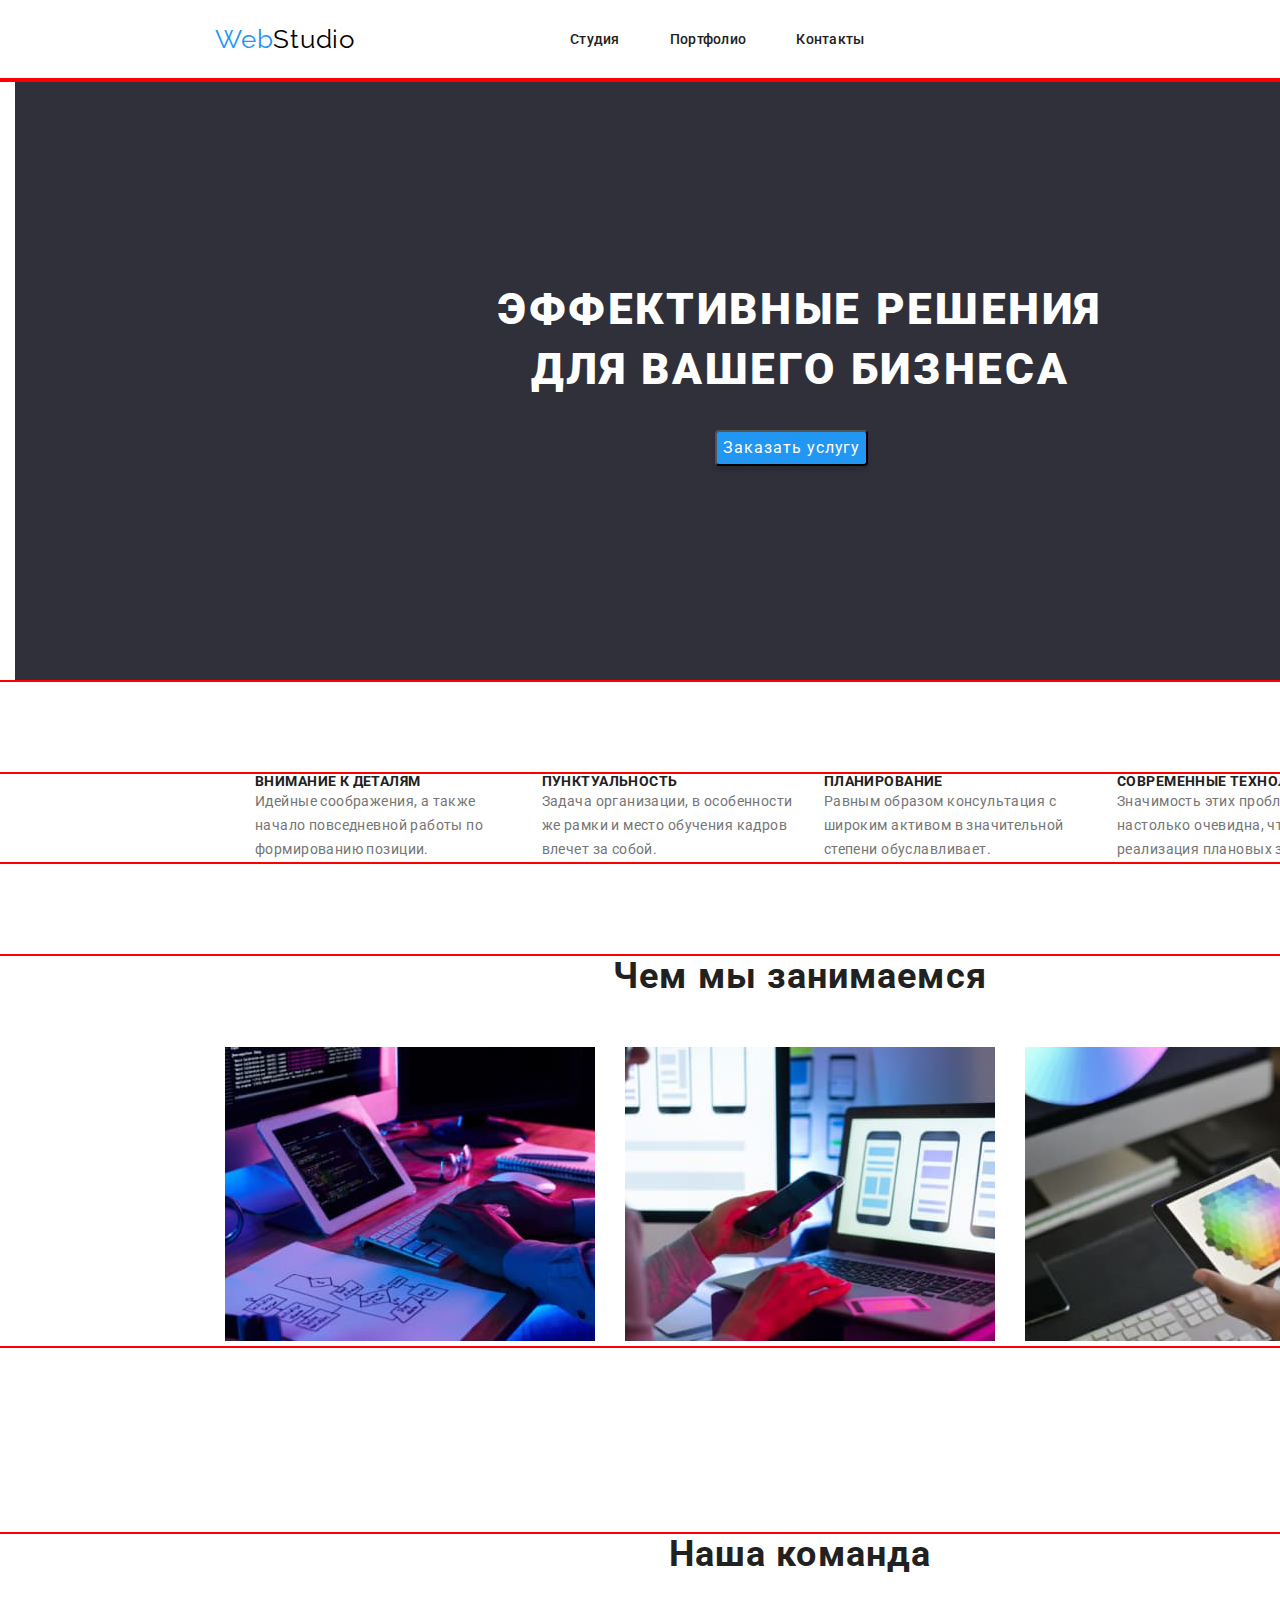
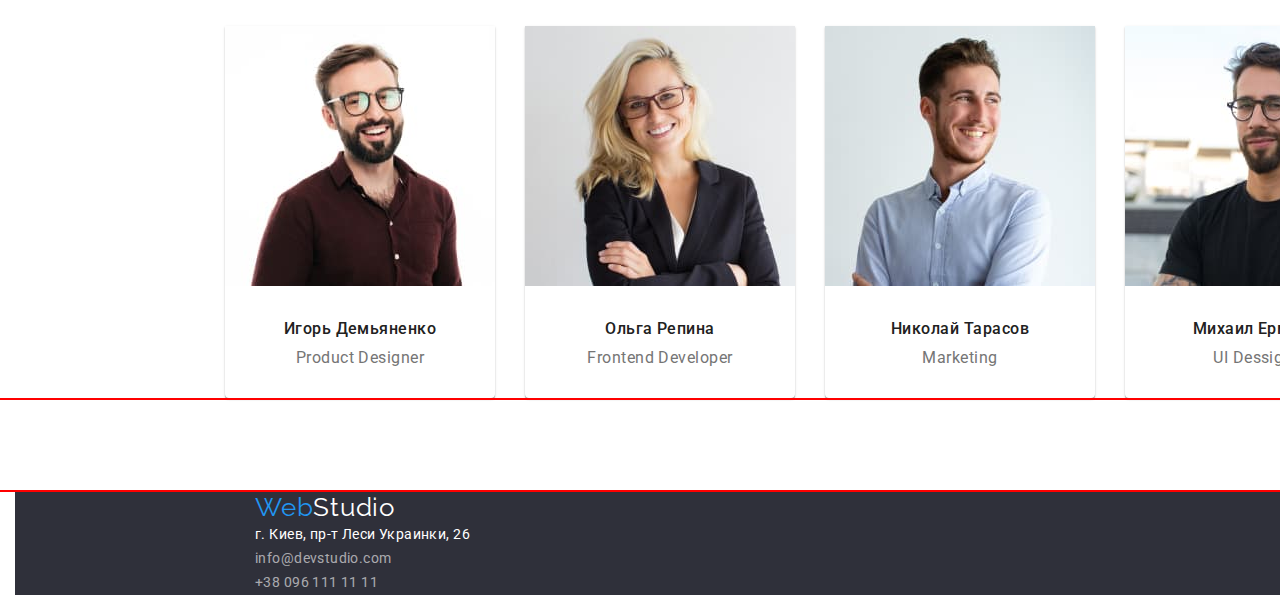
==== commit 5d15fe4e: "hw-v3" ====
--- a/index.html
+++ b/index.html
@@ -1,4 +1,3 @@
-<<<<<<< HEAD
 <!DOCTYPE html>
 <html lang="ru">
 
@@ -11,15 +10,19 @@
   <link rel="preconnect" href="https://fonts.gstatic.com" crossorigin>
   <link href="https://fonts.googleapis.com/css2?family=Raleway:wght@700&family=Roboto:wght@400;500;700;900&display=swap"
     rel="stylesheet">
+  <link rel="stylesheet" href="./css/modern-normalize.css" />
   <link rel="stylesheet" href="./css/styles.css"/>
   <title>Document</title>
 </head>
 
 <body>
   <header class="heder">
+<div class="container">
 
+   <div class="container-heder">
+      
     <a class="logo-web">Web<span class="logo-studio">Studio</span></a>
-    <nav class="heder-nav">
+     <nav class="heder-nav">
       <ul class="heder-list">
         <li class="heder-item"><a href="./index.html">Студия</a></li>
         <li class="heder-item"><a href="./portfolio.html">Портфолио</a></li>
@@ -27,23 +30,23 @@
       </ul>
     </nav>
     <ul class="heder-link">
-      <li class="heder-link-item"> <a href="mailto:info@devstudio.com">info@devstudio.com</a> </li>
-      <li class="heder-link-item"> <a href="tel:+380961111111">+38 096 111 11 11</a> </li>
+      <li class="heder-item"> <a href="mailto:info@devstudio.com" class="heder-link-item">info@devstudio.com</a> </li>
+      <li class="heder-item"> <a href="tel:+380961111111" class="heder-link-item">+380961111111</a> </li>
     </ul>
+</div>
 
-
+</div>
   </header> 
 
   <main>
-
+<div class="container">
     <section class="section-hero">
-      <h1 class="title">Эффективные решения для вашего бизнеса</h1>
+      <h1 class="title">Эффективные решения <br> для вашего бизнеса</h1>
       <button type="button" class="hero-btn"> Заказать услугу</button>
     </section>
-
-
+</div>
+<div class="container">
     <section class="section-desc">
-      <h2 class="title-invis">Наше преимущество</h2>
       <ul class="desc-list">
         <li class="desc-item">
           <h3 class="desc-title">Внимание к деталям</h3>
@@ -64,7 +67,8 @@
       </ul>
 
     </section>
-
+</div>
+<div class="container">
     <section class="section-aside">
       <h2 class="aside-title">Чем мы занимаемся</h2>
       <ul class="aside-list">
@@ -73,154 +77,41 @@
         <li class="aside-item"><img src="./images/img3.jpg" alt="Работа за планшетом" width="370" height="294"></li>
       </ul>
     </section>
+  </div>
+  <div class="container">
     <section class="section-team">
       <h2 class="team-title"> Наша команда</h2>
       <ul class="team-list">
-        <li class="team-item"><img src="./images/img4.jpg" alt="Игорь Демьяненко" width="270" height="260">
+        <li class="team-item"><img class="team-img" src="./images/img4.jpg" alt="Игорь Демьяненко" width="270" height="260">
           <h3 class="team-member-title">Игорь Демьяненко</h3>
           <p class="team-text">Product Designer</p>
         </li>
-        <li class="team-item"><img src="./images/img5.jpg" alt="Ольга Репина" width="270" height="260">
+        <li class="team-item"><img class="team-img"  class="team-img"src="./images/img5.jpg" alt="Ольга Репина" width="270" height="260">
           <h3 class="team-member-title">Ольга Репина</h3>
           <p class="team-text">Frontend Developer</p>
         </li>
-        <li class="team-item"><img src="./images/img6.jpg" alt="Николай Тарасов" width="270" height="260">
+        <li class="team-item"><img class="team-img" src="./images/img6.jpg" alt="Николай Тарасов" width="270" height="260">
           <h3 class="team-member-title">Николай Тарасов</h3>
           <p class="team-text">Marketing</p>
         </li>
-        <li class="team-item"><img src="./images/img7.jpg" alt="Михаил Ермаков" width="270" height="260">
+        <li class="team-item"><img class="team-img" src="./images/img7.jpg" alt="Михаил Ермаков" width="270" height="260">
           <h3 class="team-member-title">Михаил Ермаков</h3>
           <p class="team-text">UI Dessigner</p>
         </li>
       </ul>
     </section>
-
+</div>
   </main>
-
+<div class="container">
   <footer class="footer">
 
-    <a class="logo-web">Web<span class="logo-studio-footer">Studio</span></a>
+    <a class="logo-web-footer">Web<span class="logo-studio-footer">Studio</span></a>
     <ul class="footer-list">
       <li class="footer-item-maps"><a href="https://goo.gl/maps/jYuZfgV96XSUUm6t8">г. Киев, пр-т Леси Украинки, 26</a></li>
       <li class="footer-item"><a href="mailto:info@devstudio.com" class="mail">info@devstudio.com</a></li>
       <li class="footer-item"><a href="tel:+380961111111" class="tel">+38 096 111 11 11</a></li>
       
     </ul>
-
+</div>
   </footer>
-</body>
-
-=======
-<!DOCTYPE html>
-<html lang="ru">
-
-<head>
-
-  <meta charset="UTF-8">
-  <meta http-equiv="X-UA-Compatible" content="IE=edge">
-  <meta name="viewport" content="width=device-width, initial-scale=1.0">
-  <link rel="preconnect" href="https://fonts.googleapis.com">
-  <link rel="preconnect" href="https://fonts.gstatic.com" crossorigin>
-  <link href="https://fonts.googleapis.com/css2?family=Raleway:wght@700&family=Roboto:wght@400;500;700;900&display=swap"
-    rel="stylesheet">
-  <link rel="stylesheet" href="./css/styles.css"/>
-  <title>Document</title>
-</head>
-
-<body>
-  <header class="heder">
-
-    <a class="logo-web">Web<span class="logo-studio">Studio</span></a>
-    <nav class="heder-nav">
-      <ul class="heder-list">
-        <li class="heder-item"><a href="./index.html">Студия</a></li>
-        <li class="heder-item"><a href="./portfolio.html">Портфолио</a></li>
-        <li class="heder-item"><a href="">Контакты</a></li>
-      </ul>
-    </nav>
-    <ul class="heder-link">
-      <li class="heder-link-item"> <a href="mailto:info@devstudio.com">info@devstudio.com</a> </li>
-      <li class="heder-link-item"> <a href="tel:+380961111111">+38 096 111 11 11</a> </li>
-    </ul>
-
-
-  </header> 
-
-  <main>
-
-    <section class="section-hero">
-      <h1 class="title">Эффективные решения для вашего бизнеса</h1>
-      <button type="button" class="hero-btn"> Заказать услугу</button>
-    </section>
-
-
-    <section class="section-desc">
-      <h2 class="title-invis">Наше преимущество</h2>
-      <ul class="desc-list">
-        <li class="desc-item">
-          <h3 class="desc-title">Внимание к деталям</h3>
-          <p class="desc-text">Идейные соображения, а также начало повседневной работы по формированию позиции.</p>
-        </li>
-        <li class="desc-item">
-          <h3 class="desc-title">Пунктуальность</h3>
-          <p class="desc-text">Задача организации, в особенности же рамки и место обучения кадров влечет за собой.</p>
-        </li>
-        <li class="desc-item">
-          <h3 class="desc-title">Планирование</h3>
-          <p class="desc-text">Равным образом консультация с широким активом в значительной степени обуславливает.</p>
-        </li>
-        <li class="desc-item">
-          <h3 class="desc-title">Современные технологии</h3>
-          <p class="desc-text">Значимость этих проблем настолько очевидна, что реализация плановых заданий.</p>
-        </li>
-      </ul>
-
-    </section>
-
-    <section class="section-aside">
-      <h2 class="aside-title">Чем мы занимаемся</h2>
-      <ul class="aside-list">
-        <li class="aside-item"><img src="./images/img1.jpg" alt="Работа за пк и планшетом" width="370" height="294"></li>
-        <li class="aside-item"><img src="./images/img2.jpg" alt="Работа за пк и телефоном" width="370" height="294"></li>
-        <li class="aside-item"><img src="./images/img3.jpg" alt="Работа за планшетом" width="370" height="294"></li>
-      </ul>
-    </section>
-    <section class="section-team">
-      <h2 class="team-title"> Наша команда</h2>
-      <ul class="team-list">
-        <li class="team-item"><img src="./images/img4.jpg" alt="Игорь Демьяненко" width="270" height="260">
-          <h3 class="team-member-title">Игорь Демьяненко</h3>
-          <p class="team-text">Product Designer</p>
-        </li>
-        <li class="team-item"><img src="./images/img5.jpg" alt="Ольга Репина" width="270" height="260">
-          <h3 class="team-member-title">Ольга Репина</h3>
-          <p class="team-text">Frontend Developer</p>
-        </li>
-        <li class="team-item"><img src="./images/img6.jpg" alt="Николай Тарасов" width="270" height="260">
-          <h3 class="team-member-title">Николай Тарасов</h3>
-          <p class="team-text">Marketing</p>
-        </li>
-        <li class="team-item"><img src="./images/img7.jpg" alt="Михаил Ермаков" width="270" height="260">
-          <h3 class="team-member-title">Михаил Ермаков</h3>
-          <p class="team-text">UI Dessigner</p>
-        </li>
-      </ul>
-    </section>
-
-  </main>
-
-  <footer class="footer">
-
-    <a class="logo-web">Web<span class="logo-studio-footer">Studio</span></a>
-    <ul class="footer-list">
-      <li class="footer-item-maps"><a href="https://goo.gl/maps/jYuZfgV96XSUUm6t8">г. Киев, пр-т Леси Украинки, 26</a></li>
-      <li class="footer-item"><a href="mailto:info@devstudio.com" class="mail">info@devstudio.com</a></li>
-      <li class="footer-item"><a href="tel:+380961111111" class="tel">+38 096 111 11 11</a></li>
-      
-    </ul>
-
-  </footer>
-</body>
-
->>>>>>> 2883ac72abbc21f9a9514050fe5323dc28b6f36c
-</html>+</body>--- a/css/styles.css
+++ b/css/styles.css
@@ -1,4 +1,3 @@
-<<<<<<< HEAD
 :root {
   --main-color-white-: white;
   --main-color-black-: #212121;
@@ -11,9 +10,31 @@
 a {
   color: unset;
   text-decoration: none;
+  margin: 0;
+  padding: 0;
+}
+p,
+h1,
+h2,
+h3,
+h4,
+h5,
+h6,
+ul {
+  margin-top: 0;
+  /* padding: 0; */
+  margin-bottom: 0;
 }
 ul {
   list-style: none;
+}
+.container {
+  width: 1600px;
+  padding-left: 15px;
+  padding-right: 15px;
+  margin: 0 auto;
+
+  outline: 2px solid red;
 }
 .heder {
   background: var(--main-color-white-);
@@ -24,7 +45,10 @@
   line-height: 1.19;
 
   letter-spacing: 0.03em;
-
+  margin-top: 24px;
+  margin-bottom: 25px;
+  margin-right: 93px;
+  margin-left: 200px;
   color: var(--main-color-blue-);
 }
 .logo-studio {
@@ -36,14 +60,26 @@
 
   color: black;
 }
+.logo-web-footer {
+  font-family: Raleway;
+  font-size: 26px;
+  line-height: 1.19;
+
+  letter-spacing: 0.03em;
+  color: var(--main-color-blue-);
+  margin-left: 240px;
+}
 .logo-studio-footer {
   font-family: Raleway;
   font-size: 26px;
   line-height: 1.19;
 
   letter-spacing: 0.03em;
-
-  color: var(--main-color-white-);
+  margin-top: 60px;
+  color: var(--main-color-white-);
+}
+.container-heder {
+  display: flex;
 }
 .heder-nav {
 }
@@ -53,6 +89,15 @@
   line-height: 1.14;
   letter-spacing: 0.02em;
   color: var(--main-color-black-);
+  margin: 32px;
+  margin-right: 0;
+  display: flex;
+}
+.heder-item: not(: last-child) {
+  margin-right: 50px;
+}
+.heder-item {
+  margin-left: 50px;
 }
 .heder-item:hover,
 .heder-item:focus {
@@ -63,23 +108,33 @@
   font-size: 14px;
   line-height: 1.14;
   letter-spacing: 0.02em;
+  margin-top: 32px;
+  margin-left: 331px;
+  display: flex;
+}
+.heder-link-item: {
+  margin-right: 50px;
 }
 .heder-link-item:hover,
 .heder-link-item:focus {
   color: var(--main-color-blue-);
 }
 .section-hero {
+  background-color: #2f303a;
+  height: 600px;
+  width: 1570px;
 }
 .title {
   font-weight: 900;
+  display: grid;
   font-size: 44px;
   line-height: 1.36;
   text-align: center;
   letter-spacing: 0.06em;
   text-transform: uppercase;
-
-  color: var(--main-color-white-);
-  background-color: #2f303a;
+  margin-bottom: 30px;
+  padding-top: 200px;
+  color: var(--main-color-white-);
 }
 .hero-btn {
   font-size: 16px;
@@ -94,14 +149,21 @@
   box-shadow: 0px 4px 4px rgba(0, 0, 0, 0.15);
   border-radius: 4px;
   cursor: pointer;
+  margin-left: 700px;
+  margin-right: 700px;
+  margin-bottom: 200px;
 }
 .section-desc {
 }
-.title-invis {
-}
+
 .desc-list {
+  display: flex;
+  margin-left: 200px;
+  margin-top: 94px;
+  margin-right: 200px;
 }
 .desc-item {
+  margin-right: 30px;
 }
 .desc-title {
   font-size: 14px;
@@ -120,34 +182,51 @@
 .section-aside {
 }
 .aside-title {
+  font-weight: 700;
   font-size: 36px;
   line-height: 1.16;
   text-align: center;
   letter-spacing: 0.03em;
+  margin-bottom: 50px;
+  margin-top: 94px;
 
   color: var(--main-color-black-);
 }
 .aside-list {
-}
-.aside-item {
+  margin-left: 170px;
+  display: flex;
+}
+.aside-item:not(:last-child) {
+  margin-right: 30px;
 }
 .section-team {
+  margin-top: 188px;
 }
 .team-title {
   font-size: 36px;
   line-height: 1.16;
   text-align: center;
   letter-spacing: 0.03em;
+  margin-bottom: 50px;
 
   color: var(--main-color-black-);
 }
 .team-list {
+  display: flex;
+  margin-bottom: 94px;
+  margin-left: 170px;
 }
 .team-item {
   box-shadow: 0px 1px 3px rgba(0, 0, 0, 0.12), 0px 1px 1px rgba(0, 0, 0, 0.14),
     0px 2px 1px rgba(0, 0, 0, 0.2);
   border-radius: 0px 0px 4px 4px;
 }
+.team-img {
+  margin-bottom: 30px;
+}
+.team-item:not(:last-child) {
+  margin-right: 30px;
+}
 .team-member-title {
   font-weight: 500;
   font-size: 16px;
@@ -155,6 +234,7 @@
 
   text-align: center;
   letter-spacing: 0.03em;
+  margin-bottom: 10px;
 
   color: var(--main-color-black-);
 }
@@ -164,11 +244,14 @@
 
   text-align: center;
   letter-spacing: 0.03em;
+  margin-bottom: 30px;
 }
 .footer {
   background: #2f303a;
+  margin-top: 60px;
 }
 .footer-list {
+  margin-left: 200px;
 }
 .footer-item {
   font-size: 14px;
@@ -193,15 +276,19 @@
 .section-option {
 }
 .option-list {
+  display: flex;
 }
 .option-item {
   font-weight: 500;
   font-size: 16px;
   line-height: 1.62;
-
+  border-radius: 4px;
   letter-spacing: 0.03em;
 
   color: #212121;
+}
+.option-item:not(:last-child) {
+  margin-right: 8px;
 }
 .option-item:hover,
 .option-item:focus {
@@ -226,9 +313,14 @@
 .gallery-pre-title {
 }
 .gallery-list {
+  display: flex;
 }
 .gallery-item {
   background: var(--main-color-white-);
+  width: 370px;
+  height: 404px;
+  left: 615px;
+  top: 262px;
   border: 1px solid #eeeeee;
   box-sizing: border-box;
 }
@@ -246,252 +338,3 @@
 
   letter-spacing: 0.03em;
 }
-=======
-:root {
-  --main-color-white-: white;
-  --main-color-black-: #212121;
-  --main-color-blue-: #2196f3;
-}
-body {
-  font-family: "Roboto", sans-serif;
-  color: #757575;
-}
-a {
-  color: unset;
-  text-decoration: none;
-}
-ul {
-  list-style: none;
-}
-.heder {
-  background: var(--main-color-white-);
-}
-.logo-web {
-  font-family: Raleway;
-  font-size: 26px;
-  line-height: 1.19;
-
-  letter-spacing: 0.03em;
-
-  color: var(--main-color-blue-);
-}
-.logo-studio {
-  font-family: Raleway;
-  font-size: 26px;
-  line-height: 1.19;
-
-  letter-spacing: 0.03em;
-
-  color: black;
-}
-.logo-studio-footer {
-  font-family: Raleway;
-  font-size: 26px;
-  line-height: 1.19;
-
-  letter-spacing: 0.03em;
-
-  color: var(--main-color-white-);
-}
-.heder-nav {
-}
-.heder-list {
-  font-weight: 500;
-  font-size: 14px;
-  line-height: 1.14;
-  letter-spacing: 0.02em;
-  color: var(--main-color-black-);
-}
-.heder-item:hover,
-.heder-item:focus {
-  color: var(--main-color-blue-);
-}
-.heder-link {
-  font-weight: 500;
-  font-size: 14px;
-  line-height: 1.14;
-  letter-spacing: 0.02em;
-}
-.heder-link-item:hover,
-.heder-link-item:focus {
-  color: var(--main-color-blue-);
-}
-.section-hero {
-}
-.title {
-  font-weight: 900;
-  font-size: 44px;
-  line-height: 1.36;
-  text-align: center;
-  letter-spacing: 0.06em;
-  text-transform: uppercase;
-
-  color: var(--main-color-white-);
-  background-color: #2f303a;
-}
-.hero-btn {
-  font-size: 16px;
-  line-height: 1.87;
-  display: flex;
-  align-items: center;
-  text-align: center;
-  letter-spacing: 0.06em;
-
-  color: var(--main-color-white-);
-  background: var(--main-color-blue-);
-  box-shadow: 0px 4px 4px rgba(0, 0, 0, 0.15);
-  border-radius: 4px;
-  cursor: pointer;
-}
-.section-desc {
-}
-.title-invis {
-}
-.desc-list {
-}
-.desc-item {
-}
-.desc-title {
-  font-size: 14px;
-  line-height: 1.14;
-  letter-spacing: 0.03em;
-  text-transform: uppercase;
-
-  color: var(--main-color-black-);
-}
-.desc-text {
-  font-size: 14px;
-  line-height: 1.71;
-
-  letter-spacing: 0.03em;
-}
-.section-aside {
-}
-.aside-title {
-  font-size: 36px;
-  line-height: 1.16;
-  text-align: center;
-  letter-spacing: 0.03em;
-
-  color: var(--main-color-black-);
-}
-.aside-list {
-}
-.aside-item {
-}
-.section-team {
-}
-.team-title {
-  font-size: 36px;
-  line-height: 1.16;
-  text-align: center;
-  letter-spacing: 0.03em;
-
-  color: var(--main-color-black-);
-}
-.team-list {
-}
-.team-item {
-  box-shadow: 0px 1px 3px rgba(0, 0, 0, 0.12), 0px 1px 1px rgba(0, 0, 0, 0.14),
-    0px 2px 1px rgba(0, 0, 0, 0.2);
-  border-radius: 0px 0px 4px 4px;
-}
-.team-member-title {
-  font-weight: 500;
-  font-size: 16px;
-  line-height: 1.18;
-
-  text-align: center;
-  letter-spacing: 0.03em;
-
-  color: var(--main-color-black-);
-}
-.team-text {
-  font-size: 16px;
-  line-height: 1.18;
-
-  text-align: center;
-  letter-spacing: 0.03em;
-}
-.footer {
-  background: #2f303a;
-}
-.footer-list {
-}
-.footer-item {
-  font-size: 14px;
-  line-height: 1.71;
-
-  letter-spacing: 0.03em;
-
-  color: rgba(255, 255, 255, 0.6);
-}
-.footer-item-maps {
-  font-size: 14px;
-  line-height: 1.71;
-
-  letter-spacing: 0.03em;
-
-  color: white;
-}
-.mail {
-}
-.tel {
-}
-.section-option {
-}
-.option-list {
-}
-.option-item {
-  font-weight: 500;
-  font-size: 16px;
-  line-height: 1.62;
-
-  letter-spacing: 0.03em;
-
-  color: #212121;
-}
-.option-item:hover,
-.option-item:focus {
-  color: var(--main-color-white-);
-}
-.option-btn {
-  background: #f5f4fa;
-  border-radius: 4px;
-  cursor: pointer;
-}
-.option-btn:hover,
-.option-btn:focus {
-  background: #2196f3;
-  box-shadow: 0px 3px 1px rgba(0, 0, 0, 0.1), 0px 1px 2px rgba(0, 0, 0, 0.08),
-    0px 2px 2px rgba(0, 0, 0, 0.12);
-  border-radius: 4px;
-  color: var(--main-color-white-);
-  cursor: pointer;
-}
-.section-gallery {
-}
-.gallery-pre-title {
-}
-.gallery-list {
-}
-.gallery-item {
-  background: var(--main-color-white-);
-  border: 1px solid #eeeeee;
-  box-sizing: border-box;
-}
-.gallery-title {
-  font-size: 18px;
-  line-height: 2;
-
-  letter-spacing: 0.06em;
-
-  color: var(--main-color-black-);
-}
-.gallery-text {
-  font-size: 16px;
-  line-height: 1.87;
-
-  letter-spacing: 0.03em;
-}
->>>>>>> 2883ac72abbc21f9a9514050fe5323dc28b6f36c
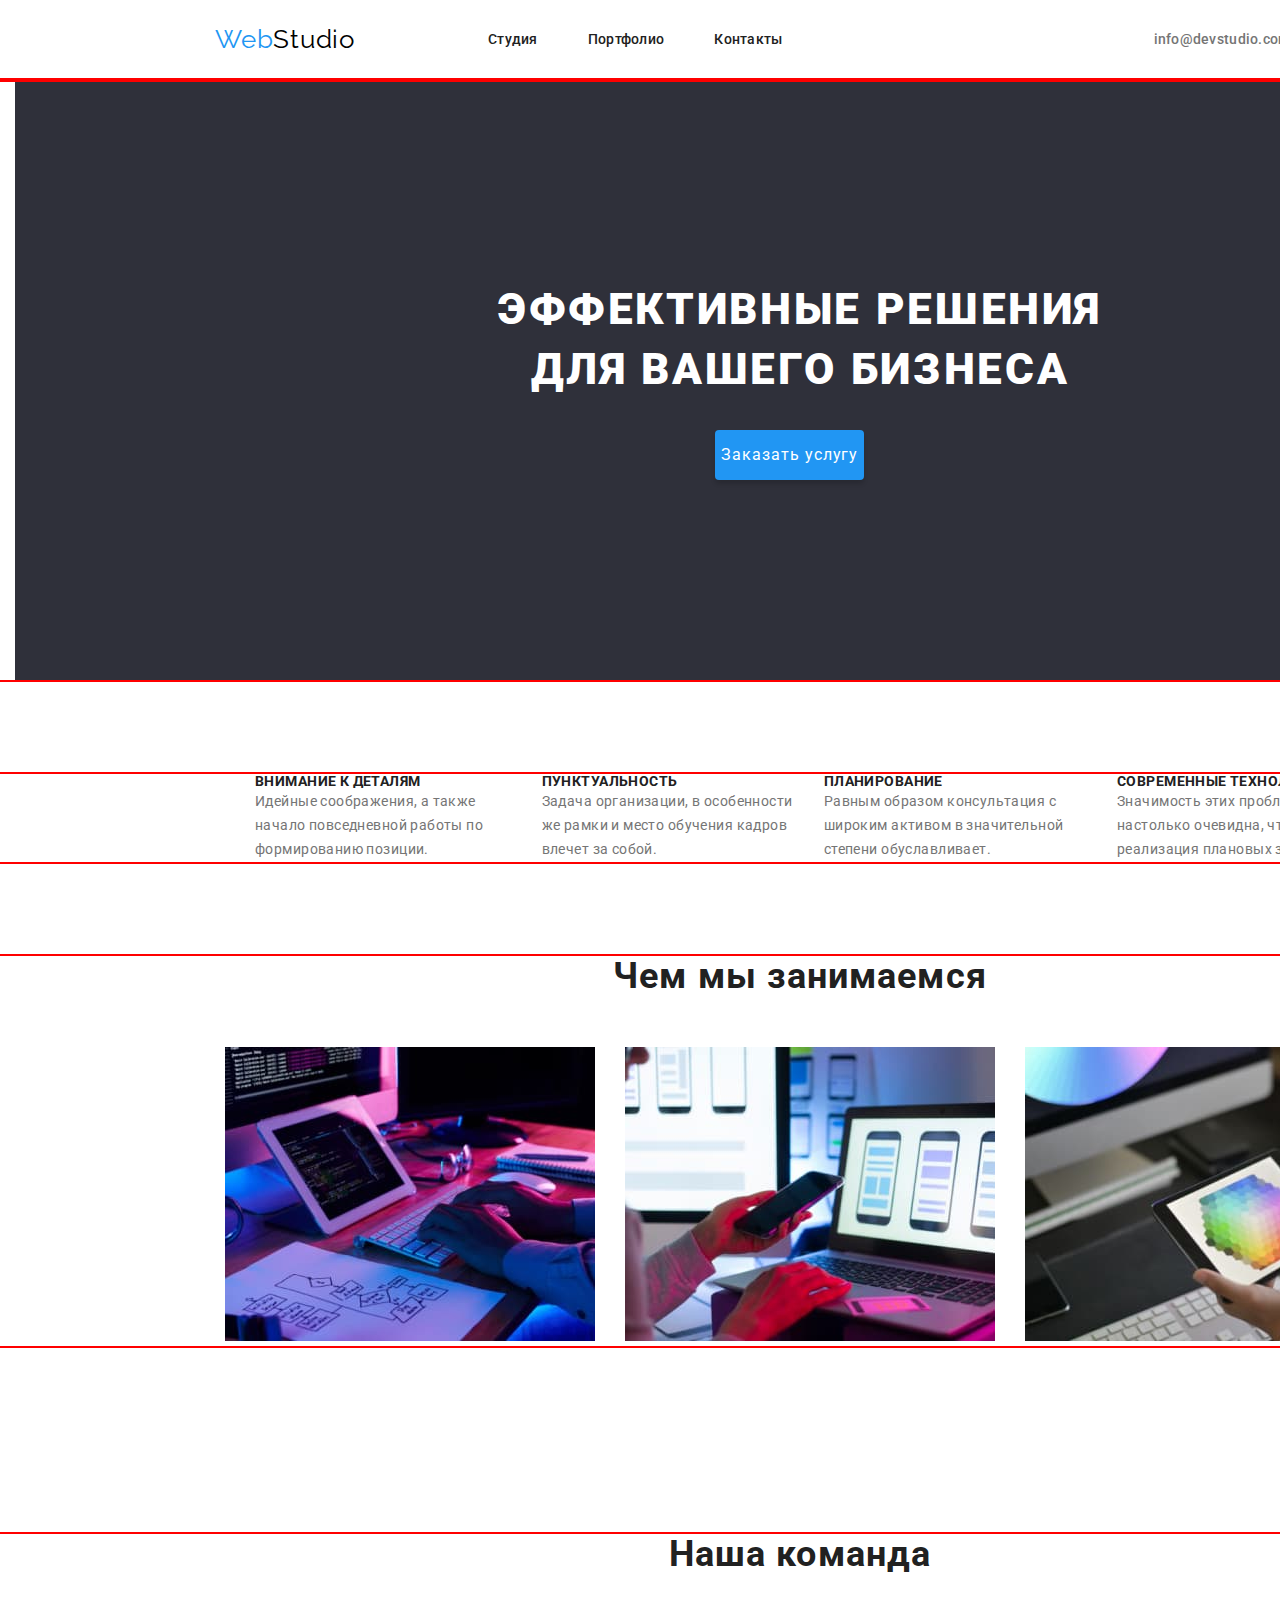
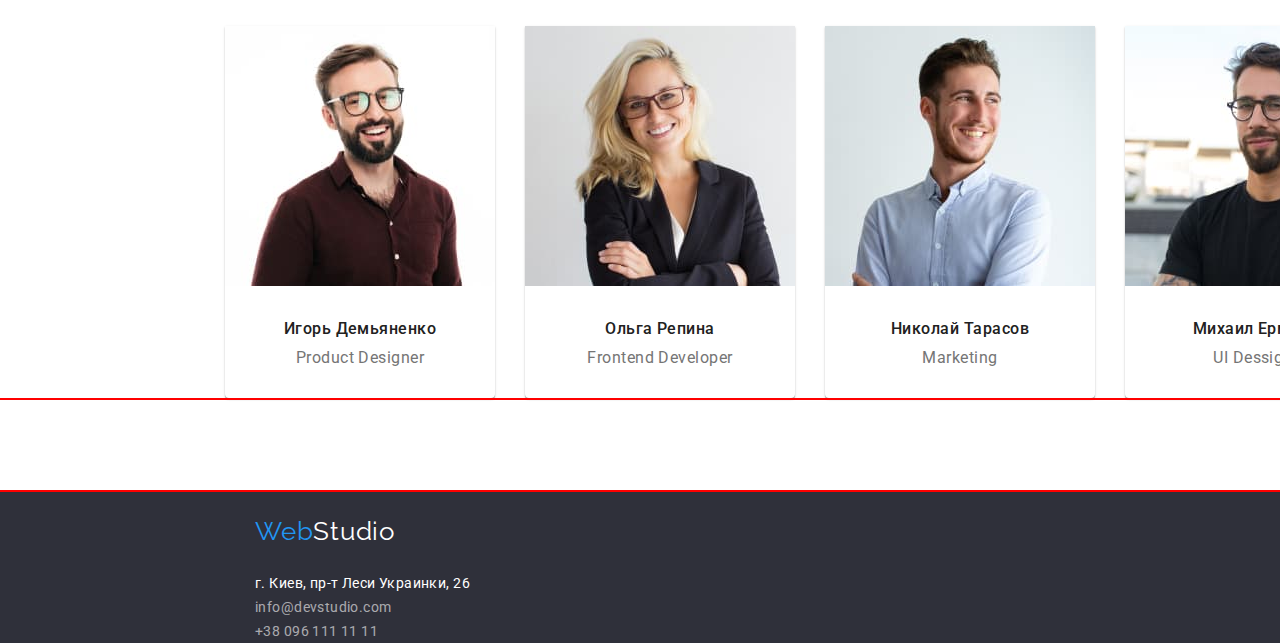
==== commit eb440594: "hw-v4" ====
--- a/index.html
+++ b/index.html
@@ -21,7 +21,7 @@
 
    <div class="container-heder">
       
-    <a class="logo-web">Web<span class="logo-studio">Studio</span></a>
+    <a href="" class="logo-web">Web<span class="logo-studio">Studio</span></a>
      <nav class="heder-nav">
       <ul class="heder-list">
         <li class="heder-item"><a href="./index.html">Студия</a></li>
@@ -86,7 +86,7 @@
           <h3 class="team-member-title">Игорь Демьяненко</h3>
           <p class="team-text">Product Designer</p>
         </li>
-        <li class="team-item"><img class="team-img"  class="team-img"src="./images/img5.jpg" alt="Ольга Репина" width="270" height="260">
+        <li class="team-item"><img class="team-img" src="./images/img5.jpg" alt="Ольга Репина" width="270" height="260">
           <h3 class="team-member-title">Ольга Репина</h3>
           <p class="team-text">Frontend Developer</p>
         </li>
@@ -102,10 +102,10 @@
     </section>
 </div>
   </main>
+
+  <footer class="footer">
 <div class="container">
-  <footer class="footer">
-
-    <a class="logo-web-footer">Web<span class="logo-studio-footer">Studio</span></a>
+    <a href="" class="logo web-footer">Web<span class="logo-studio-footer">Studio</span></a>
     <ul class="footer-list">
       <li class="footer-item-maps"><a href="https://goo.gl/maps/jYuZfgV96XSUUm6t8">г. Киев, пр-т Леси Украинки, 26</a></li>
       <li class="footer-item"><a href="mailto:info@devstudio.com" class="mail">info@devstudio.com</a></li>
--- a/css/styles.css
+++ b/css/styles.css
@@ -12,6 +12,9 @@
   text-decoration: none;
   margin: 0;
   padding: 0;
+}
+button {
+  border: 0;
 }
 p,
 h1,
@@ -28,6 +31,7 @@
 ul {
   list-style: none;
 }
+
 .container {
   width: 1600px;
   padding-left: 15px;
@@ -60,14 +64,22 @@
 
   color: black;
 }
-.logo-web-footer {
+.logo {
   font-family: Raleway;
   font-size: 26px;
   line-height: 1.19;
 
   letter-spacing: 0.03em;
   color: var(--main-color-blue-);
+  margin-bottom: 25px;
+  margin-top: 24px;
+  justify-content: center;
+  align-items: center;
+  display: inline-block;
   margin-left: 240px;
+}
+.wed-footer {
+  margin-top: 60px;
 }
 .logo-studio-footer {
   font-family: Raleway;
@@ -89,15 +101,14 @@
   line-height: 1.14;
   letter-spacing: 0.02em;
   color: var(--main-color-black-);
-  margin: 32px;
+  margin-top: 32px;
   margin-right: 0;
   display: flex;
 }
-.heder-item: not(: last-child) {
+.heder-item:not(:last-child) {
   margin-right: 50px;
 }
 .heder-item {
-  margin-left: 50px;
 }
 .heder-item:hover,
 .heder-item:focus {
@@ -112,7 +123,7 @@
   margin-left: 331px;
   display: flex;
 }
-.heder-link-item: {
+.heder-link-item {
   margin-right: 50px;
 }
 .heder-link-item:hover,
@@ -143,6 +154,8 @@
   align-items: center;
   text-align: center;
   letter-spacing: 0.06em;
+  weight: 200px;
+  height: 50px;
 
   color: var(--main-color-white-);
   background: var(--main-color-blue-);
@@ -248,7 +261,6 @@
 }
 .footer {
   background: #2f303a;
-  margin-top: 60px;
 }
 .footer-list {
   margin-left: 200px;
@@ -274,9 +286,13 @@
 .tel {
 }
 .section-option {
+  margin-bottom: 50px;
 }
 .option-list {
   display: flex;
+  margin-left: 495px;
+  margin-bottom: 50px;
+  margin-top: 94px;
 }
 .option-item {
   font-weight: 500;
@@ -298,6 +314,10 @@
   background: #f5f4fa;
   border-radius: 4px;
   cursor: pointer;
+  padding-top: 6px;
+  padding-bottom: 6px;
+  padding-left: 22px;
+  padding-right: 22px;
 }
 .option-btn:hover,
 .option-btn:focus {
@@ -309,11 +329,16 @@
   cursor: pointer;
 }
 .section-gallery {
+  /* display: none; */
+  margin-bottom: 64px;
 }
 .gallery-pre-title {
+  display: none;
 }
 .gallery-list {
   display: flex;
+  margin-left: 170px;
+  /* margin-bottom: 94px; */
 }
 .gallery-item {
   background: var(--main-color-white-);
@@ -323,12 +348,18 @@
   top: 262px;
   border: 1px solid #eeeeee;
   box-sizing: border-box;
-}
+  margin-right: 30px;
+}
+.gallery-item:nth-child(6n + 1) {
+  margin-bottom: 30px;
+}
+
 .gallery-title {
   font-size: 18px;
   line-height: 2;
 
   letter-spacing: 0.06em;
+  margin-top: 20px;
 
   color: var(--main-color-black-);
 }
@@ -337,4 +368,5 @@
   line-height: 1.87;
 
   letter-spacing: 0.03em;
-}
+  margin-top: 4px;
+}
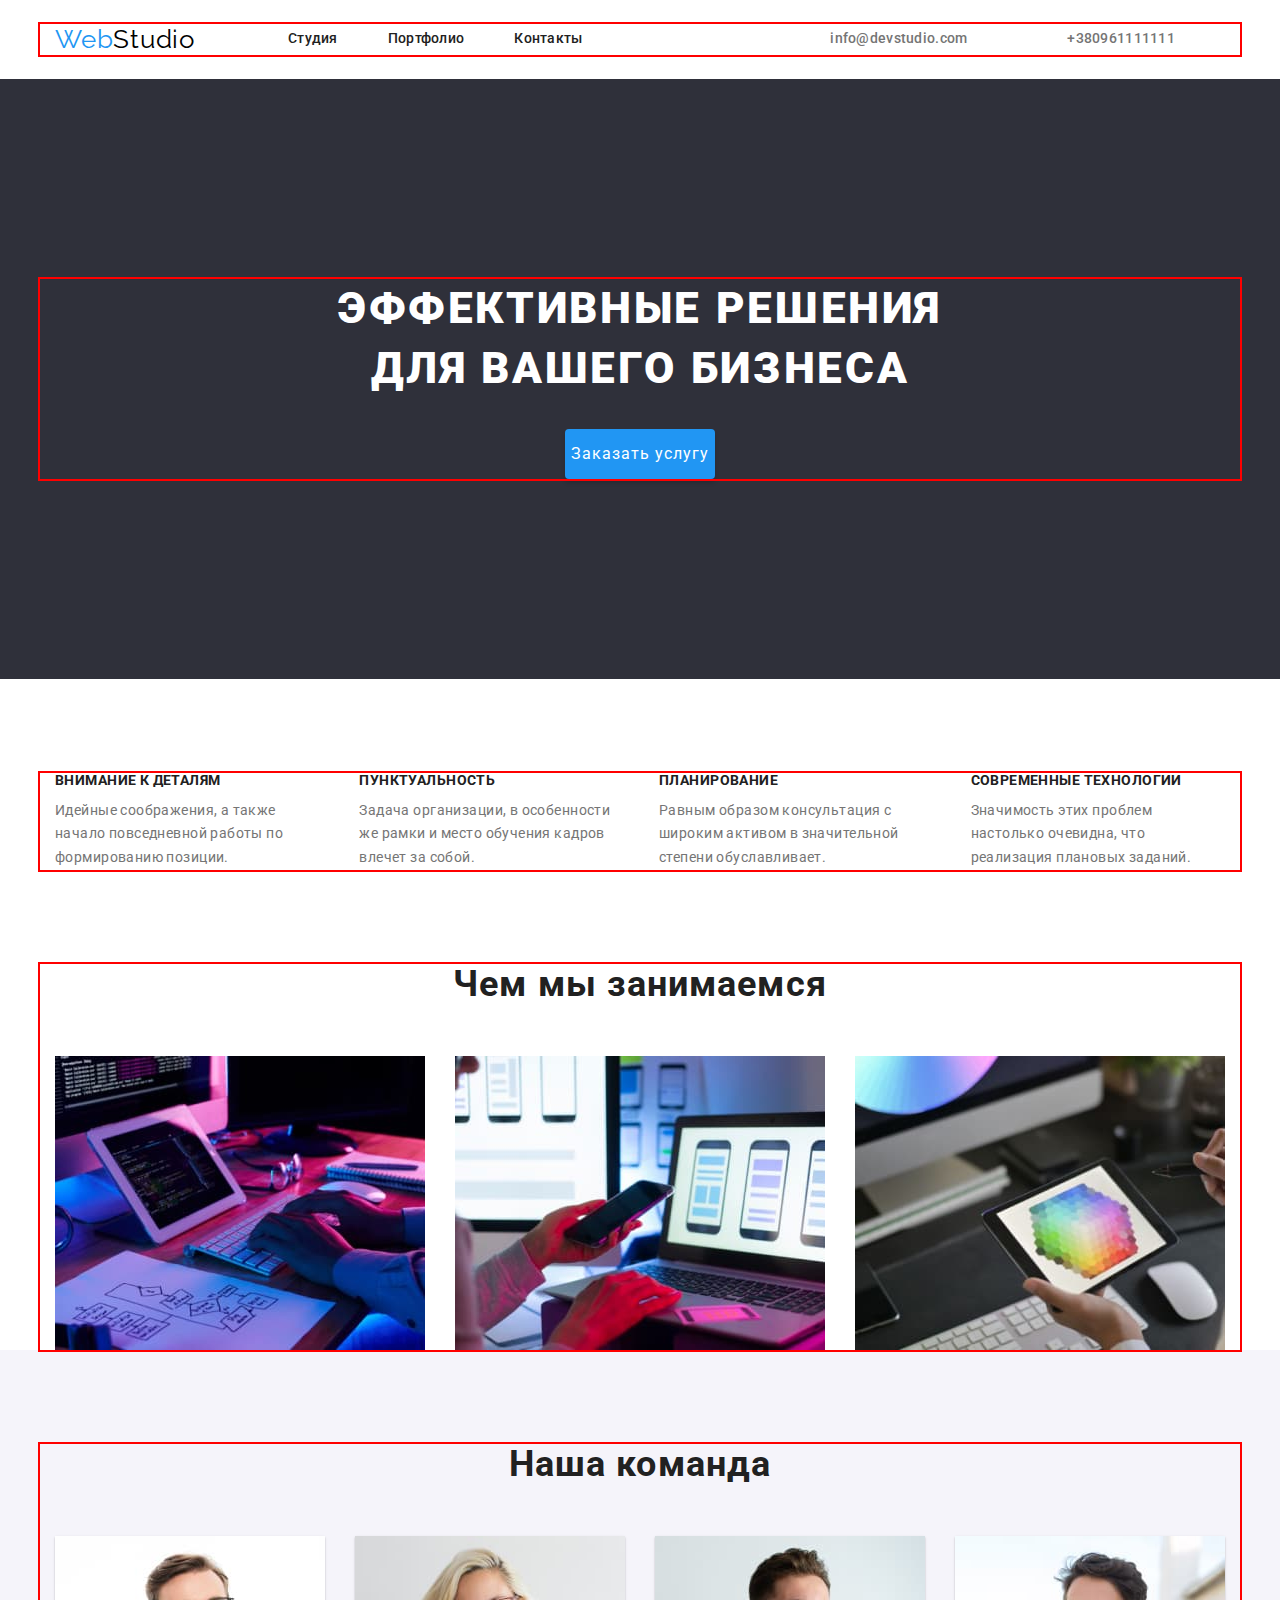
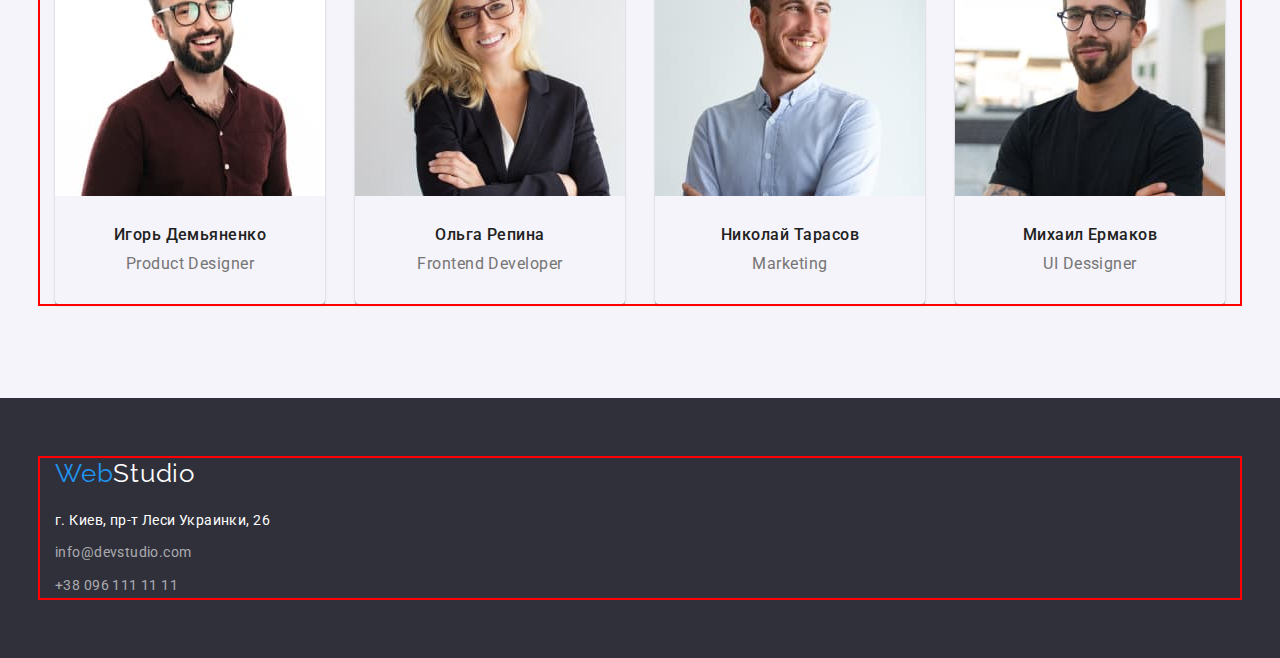
==== commit f2f696fe: "hw-v6" ====
--- a/index.html
+++ b/index.html
@@ -39,14 +39,17 @@
   </header> 
 
   <main>
-<div class="container">
-    <section class="section-hero">
-      <h1 class="title">Эффективные решения <br> для вашего бизнеса</h1>
-      <button type="button" class="hero-btn"> Заказать услугу</button>
-    </section>
-</div>
-<div class="container">
-    <section class="section-desc">
+    
+  <section class="section-hero">
+    <div class="container">
+       <h1 class="title">Эффективные решения <br> для вашего бизнеса</h1>
+       <button type="button" class="hero-btn"> Заказать услугу</button>
+    </div> 
+  </section>
+
+ <section class="section-desc">
+ <div class="container">
+ <h2 class="section-title">Наше преимущество</h2>
       <ul class="desc-list">
         <li class="desc-item">
           <h3 class="desc-title">Внимание к деталям</h3>
@@ -66,48 +69,65 @@
         </li>
       </ul>
 
-    </section>
-</div>
-<div class="container">
+  </div> 
+</section> 
+
+
     <section class="section-aside">
+      <div class="container">
       <h2 class="aside-title">Чем мы занимаемся</h2>
       <ul class="aside-list">
         <li class="aside-item"><img src="./images/img1.jpg" alt="Работа за пк и планшетом" width="370" height="294"></li>
         <li class="aside-item"><img src="./images/img2.jpg" alt="Работа за пк и телефоном" width="370" height="294"></li>
         <li class="aside-item"><img src="./images/img3.jpg" alt="Работа за планшетом" width="370" height="294"></li>
       </ul>
-    </section>
-  </div>
-  <div class="container">
+  </div> 
+ </section>
+  
+  
     <section class="section-team">
+      <div class="container">
       <h2 class="team-title"> Наша команда</h2>
       <ul class="team-list">
+
         <li class="team-item"><img class="team-img" src="./images/img4.jpg" alt="Игорь Демьяненко" width="270" height="260">
-          <h3 class="team-member-title">Игорь Демьяненко</h3>
+         <div class="name-team">
+         <h3 class="team-member-title">Игорь Демьяненко</h3>
           <p class="team-text">Product Designer</p>
+        </div>
         </li>
         <li class="team-item"><img class="team-img" src="./images/img5.jpg" alt="Ольга Репина" width="270" height="260">
+          <div class="name-team">
+
           <h3 class="team-member-title">Ольга Репина</h3>
           <p class="team-text">Frontend Developer</p>
+        </div>
         </li>
         <li class="team-item"><img class="team-img" src="./images/img6.jpg" alt="Николай Тарасов" width="270" height="260">
+          <div class="name-team">
+
           <h3 class="team-member-title">Николай Тарасов</h3>
           <p class="team-text">Marketing</p>
+        </div>
         </li>
         <li class="team-item"><img class="team-img" src="./images/img7.jpg" alt="Михаил Ермаков" width="270" height="260">
+          <div class="name-team">
+
           <h3 class="team-member-title">Михаил Ермаков</h3>
           <p class="team-text">UI Dessigner</p>
+        </div>
         </li>
       </ul>
-    </section>
+    
 </div>
+</section>
   </main>
 
   <footer class="footer">
 <div class="container">
     <a href="" class="logo web-footer">Web<span class="logo-studio-footer">Studio</span></a>
     <ul class="footer-list">
-      <li class="footer-item-maps"><a href="https://goo.gl/maps/jYuZfgV96XSUUm6t8">г. Киев, пр-т Леси Украинки, 26</a></li>
+      <li class="footer-item maps"><a href="https://goo.gl/maps/jYuZfgV96XSUUm6t8">г. Киев, пр-т Леси Украинки, 26</a></li>
       <li class="footer-item"><a href="mailto:info@devstudio.com" class="mail">info@devstudio.com</a></li>
       <li class="footer-item"><a href="tel:+380961111111" class="tel">+38 096 111 11 11</a></li>
       
--- a/css/styles.css
+++ b/css/styles.css
@@ -25,15 +25,19 @@
 h6,
 ul {
   margin-top: 0;
-  /* padding: 0; */
+  padding: 0;
   margin-bottom: 0;
 }
 ul {
   list-style: none;
 }
-
+img {
+  display: block;
+  max-width: 100%;
+  height: auto;
+}
 .container {
-  width: 1600px;
+  width: 1200px;
   padding-left: 15px;
   padding-right: 15px;
   margin: 0 auto;
@@ -42,6 +46,7 @@
 }
 .heder {
   background: var(--main-color-white-);
+  padding: 24px 0;
 }
 .logo-web {
   font-family: Raleway;
@@ -49,10 +54,7 @@
   line-height: 1.19;
 
   letter-spacing: 0.03em;
-  margin-top: 24px;
-  margin-bottom: 25px;
   margin-right: 93px;
-  margin-left: 200px;
   color: var(--main-color-blue-);
 }
 .logo-studio {
@@ -71,12 +73,10 @@
 
   letter-spacing: 0.03em;
   color: var(--main-color-blue-);
-  margin-bottom: 25px;
-  margin-top: 24px;
+  margin-bottom: 20px;
   justify-content: center;
   align-items: center;
   display: inline-block;
-  margin-left: 240px;
 }
 .wed-footer {
   margin-top: 60px;
@@ -91,6 +91,7 @@
   color: var(--main-color-white-);
 }
 .container-heder {
+  align-items: center;
   display: flex;
 }
 .heder-nav {
@@ -101,8 +102,6 @@
   line-height: 1.14;
   letter-spacing: 0.02em;
   color: var(--main-color-black-);
-  margin-top: 32px;
-  margin-right: 0;
   display: flex;
 }
 .heder-item:not(:last-child) {
@@ -119,8 +118,7 @@
   font-size: 14px;
   line-height: 1.14;
   letter-spacing: 0.02em;
-  margin-top: 32px;
-  margin-left: 331px;
+  margin-left: auto;
   display: flex;
 }
 .heder-link-item {
@@ -132,19 +130,20 @@
 }
 .section-hero {
   background-color: #2f303a;
-  height: 600px;
-  width: 1570px;
+  text-align: center;
+  padding-top: 200px;
+  padding-bottom: 200px;
 }
 .title {
   font-weight: 900;
-  display: grid;
+
   font-size: 44px;
   line-height: 1.36;
   text-align: center;
   letter-spacing: 0.06em;
   text-transform: uppercase;
   margin-bottom: 30px;
-  padding-top: 200px;
+
   color: var(--main-color-white-);
 }
 .hero-btn {
@@ -156,26 +155,26 @@
   letter-spacing: 0.06em;
   weight: 200px;
   height: 50px;
+  margin-left: auto;
+  margin-right: auto;
 
   color: var(--main-color-white-);
   background: var(--main-color-blue-);
   box-shadow: 0px 4px 4px rgba(0, 0, 0, 0.15);
   border-radius: 4px;
   cursor: pointer;
-  margin-left: 700px;
-  margin-right: 700px;
-  margin-bottom: 200px;
 }
 .section-desc {
-}
-
+  padding-bottom: 94px;
+  padding-top: 94px;
+}
+.section-title {
+  display: none;
+}
 .desc-list {
   display: flex;
-  margin-left: 200px;
-  margin-top: 94px;
-  margin-right: 200px;
-}
-.desc-item {
+}
+.desc-item:not(:last-child) {
   margin-right: 30px;
 }
 .desc-title {
@@ -183,7 +182,7 @@
   line-height: 1.14;
   letter-spacing: 0.03em;
   text-transform: uppercase;
-
+  margin-bottom: 10px;
   color: var(--main-color-black-);
 }
 .desc-text {
@@ -201,19 +200,19 @@
   text-align: center;
   letter-spacing: 0.03em;
   margin-bottom: 50px;
-  margin-top: 94px;
 
   color: var(--main-color-black-);
 }
 .aside-list {
-  margin-left: 170px;
   display: flex;
 }
 .aside-item:not(:last-child) {
   margin-right: 30px;
 }
 .section-team {
-  margin-top: 188px;
+  padding-top: 94px;
+  padding-bottom: 94px;
+  background: #f5f4fa;
 }
 .team-title {
   font-size: 36px;
@@ -226,8 +225,6 @@
 }
 .team-list {
   display: flex;
-  margin-bottom: 94px;
-  margin-left: 170px;
 }
 .team-item {
   box-shadow: 0px 1px 3px rgba(0, 0, 0, 0.12), 0px 1px 1px rgba(0, 0, 0, 0.14),
@@ -235,11 +232,14 @@
   border-radius: 0px 0px 4px 4px;
 }
 .team-img {
-  margin-bottom: 30px;
 }
 .team-item:not(:last-child) {
   margin-right: 30px;
 }
+.name-team {
+  padding-top: 30px;
+  padding-bottom: 30px;
+}
 .team-member-title {
   font-weight: 500;
   font-size: 16px;
@@ -257,13 +257,16 @@
 
   text-align: center;
   letter-spacing: 0.03em;
-  margin-bottom: 30px;
 }
 .footer {
   background: #2f303a;
+  padding-top: 60px;
+  padding-bottom: 60px;
 }
 .footer-list {
-  margin-left: 200px;
+}
+.footer-item:not(:last-child) {
+  padding-bottom: 9px;
 }
 .footer-item {
   font-size: 14px;
@@ -273,7 +276,7 @@
 
   color: rgba(255, 255, 255, 0.6);
 }
-.footer-item-maps {
+.maps {
   font-size: 14px;
   line-height: 1.71;
 
@@ -290,9 +293,6 @@
 }
 .option-list {
   display: flex;
-  margin-left: 495px;
-  margin-bottom: 50px;
-  margin-top: 94px;
 }
 .option-item {
   font-weight: 500;
@@ -336,9 +336,10 @@
   display: none;
 }
 .gallery-list {
-  display: flex;
-  margin-left: 170px;
-  /* margin-bottom: 94px; */
+  /* display: flex; */
+}
+.gallery-box {
+  display: flex;
 }
 .gallery-item {
   background: var(--main-color-white-);
@@ -350,10 +351,12 @@
   box-sizing: border-box;
   margin-right: 30px;
 }
+.gallery-item:nth-child(3n + 3) {
+  margin-right: 0;
+}
 .gallery-item:nth-child(6n + 1) {
   margin-bottom: 30px;
 }
-
 .gallery-title {
   font-size: 18px;
   line-height: 2;
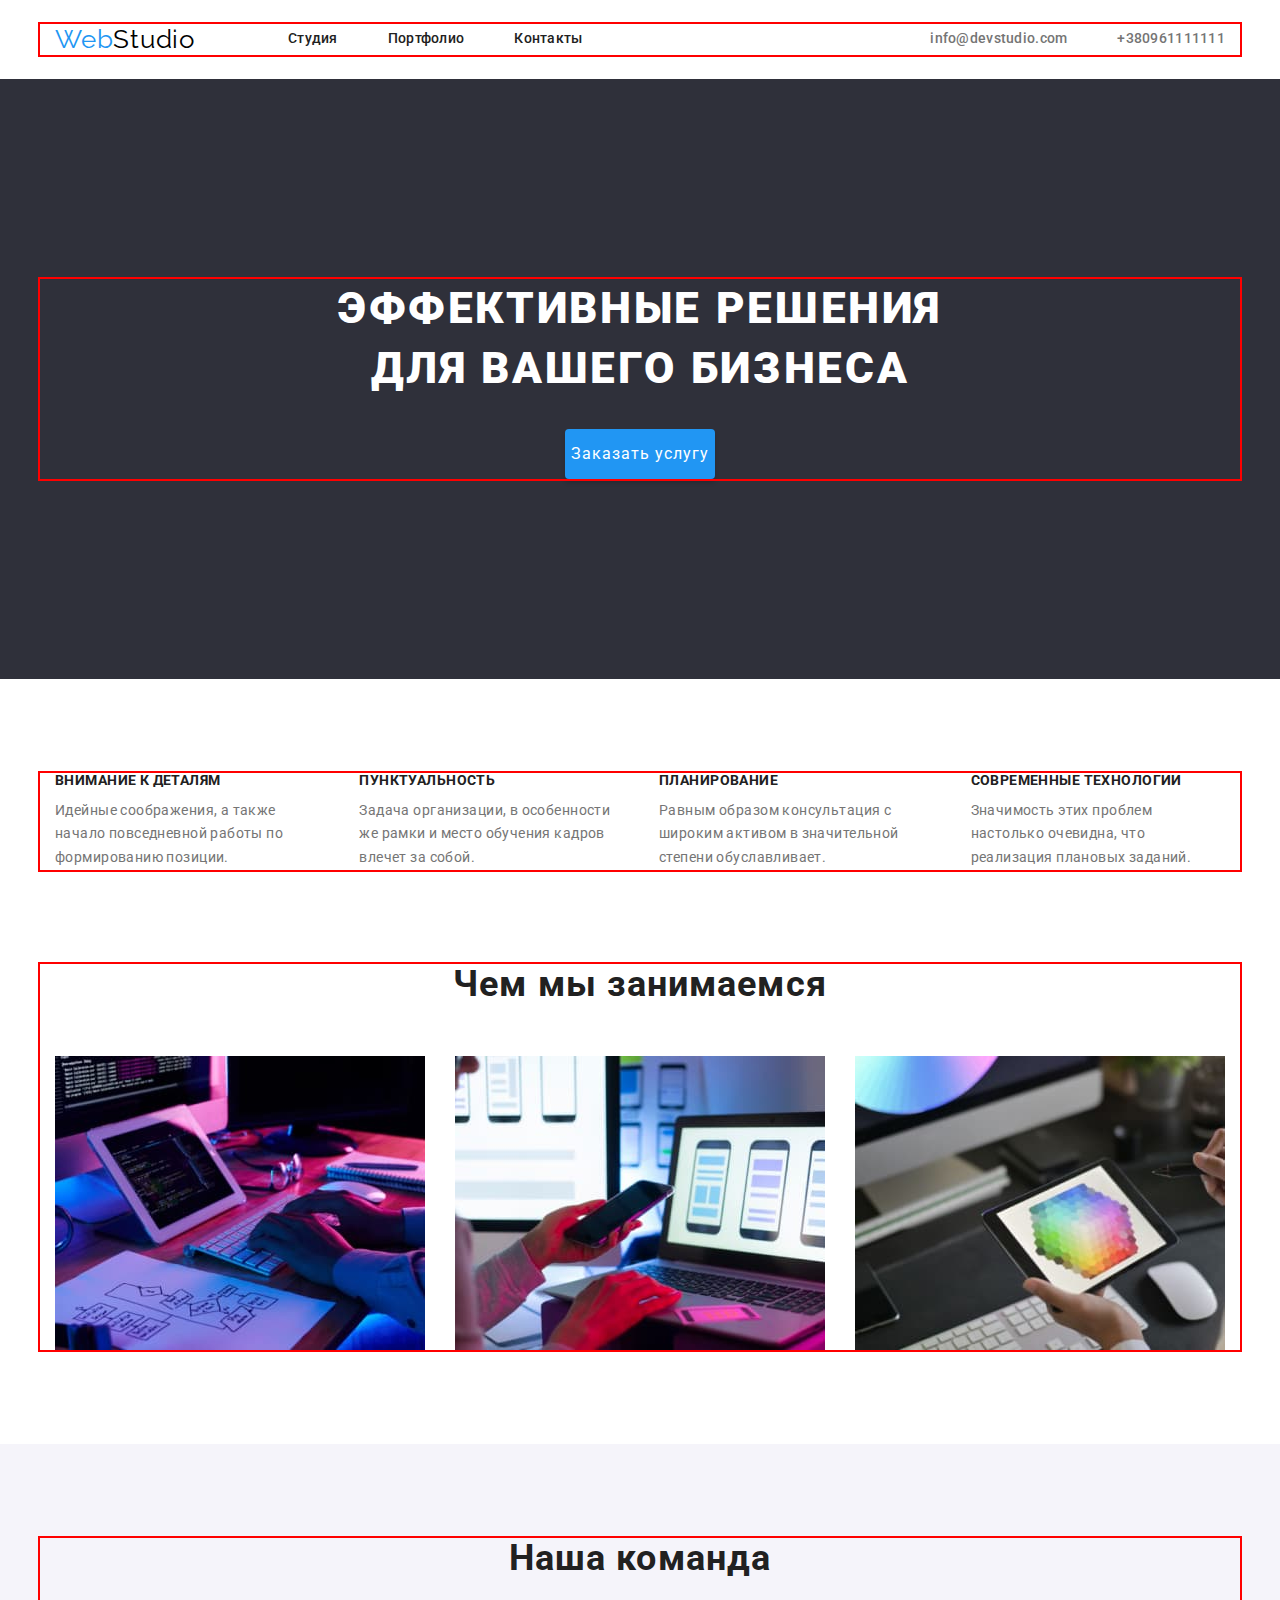
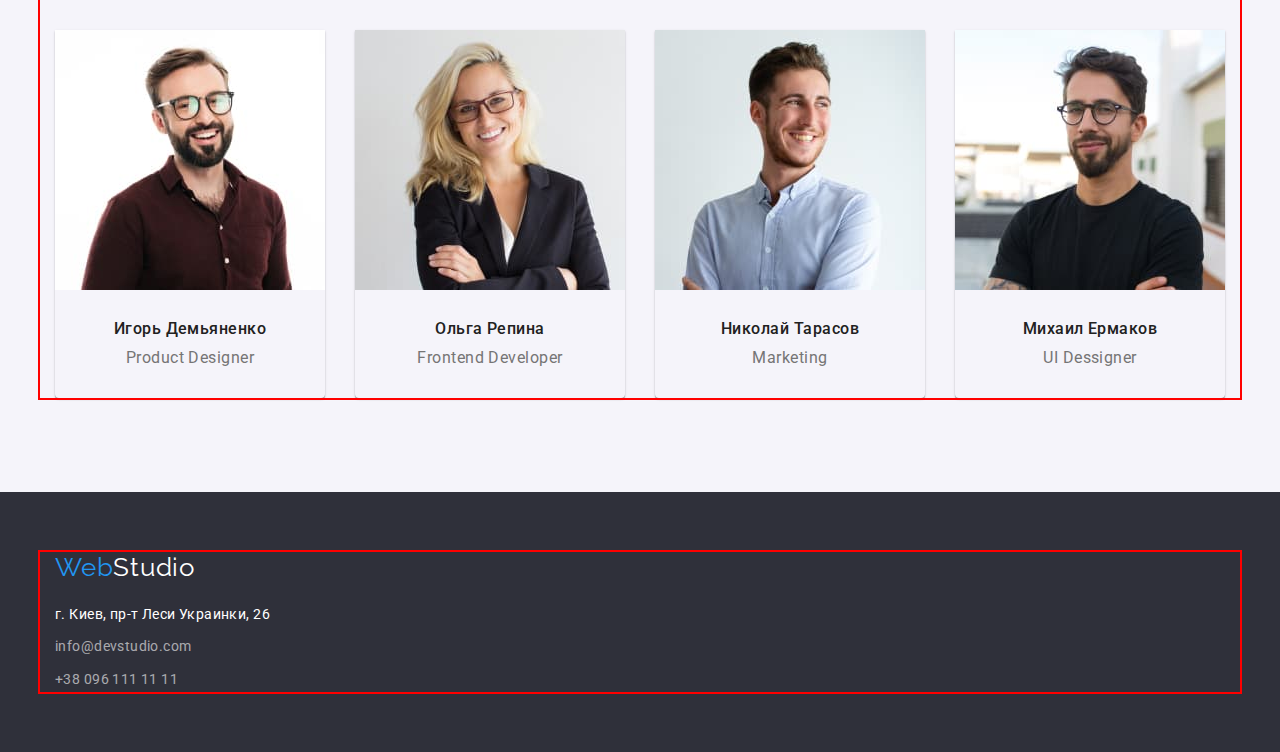
==== commit 59280c03: "hw-v8" ====
--- a/index.html
+++ b/index.html
@@ -47,7 +47,7 @@
     </div> 
   </section>
 
- <section class="section-desc">
+ <section class="section">
  <div class="container">
  <h2 class="section-title">Наше преимущество</h2>
       <ul class="desc-list">
@@ -73,7 +73,7 @@
 </section> 
 
 
-    <section class="section-aside">
+    <section class="section section-aside">
       <div class="container">
       <h2 class="aside-title">Чем мы занимаемся</h2>
       <ul class="aside-list">
@@ -85,7 +85,7 @@
  </section>
   
   
-    <section class="section-team">
+    <section class="section section-team">
       <div class="container">
       <h2 class="team-title"> Наша команда</h2>
       <ul class="team-list">
--- a/css/styles.css
+++ b/css/styles.css
@@ -47,6 +47,7 @@
 .heder {
   background: var(--main-color-white-);
   padding: 24px 0;
+  border-bottom: 1px;
 }
 .logo-web {
   font-family: Raleway;
@@ -122,7 +123,6 @@
   display: flex;
 }
 .heder-link-item {
-  margin-right: 50px;
 }
 .heder-link-item:hover,
 .heder-link-item:focus {
@@ -164,12 +164,21 @@
   border-radius: 4px;
   cursor: pointer;
 }
-.section-desc {
+.section {
   padding-bottom: 94px;
   padding-top: 94px;
 }
 .section-title {
-  display: none;
+  position: absolute;
+  width: 1px;
+  height: 1px;
+  margin: -1px;
+  border: 0;
+  padding: 0;
+  white-space: nowrap;
+  clip-path: inset(100%);
+  clip: rect(0 0 0 0);
+  overflow: hidden;
 }
 .desc-list {
   display: flex;
@@ -192,6 +201,7 @@
   letter-spacing: 0.03em;
 }
 .section-aside {
+  padding-top: 0;
 }
 .aside-title {
   font-weight: 700;
@@ -210,8 +220,6 @@
   margin-right: 30px;
 }
 .section-team {
-  padding-top: 94px;
-  padding-bottom: 94px;
   background: #f5f4fa;
 }
 .team-title {
@@ -266,7 +274,7 @@
 .footer-list {
 }
 .footer-item:not(:last-child) {
-  padding-bottom: 9px;
+  margin-bottom: 9px;
 }
 .footer-item {
   font-size: 14px;
@@ -288,11 +296,11 @@
 }
 .tel {
 }
-.section-option {
+
+.option-list {
+  display: flex;
+  justify-content: center;
   margin-bottom: 50px;
-}
-.option-list {
-  display: flex;
 }
 .option-item {
   font-weight: 500;
@@ -333,36 +341,42 @@
   margin-bottom: 64px;
 }
 .gallery-pre-title {
-  display: none;
+  position: absolute;
+  width: 1px;
+  height: 1px;
+  margin: -1px;
+  border: 0;
+  padding: 0;
+  white-space: nowrap;
+  clip-path: inset(100%);
+  clip: rect(0 0 0 0);
+  overflow: hidden;
 }
 .gallery-list {
-  /* display: flex; */
-}
-.gallery-box {
-  display: flex;
+  display: flex;
+  flex-wrap: wrap;
+  margin-right: -30px;
+  margin-bottom: -30px;
 }
 .gallery-item {
   background: var(--main-color-white-);
-  width: 370px;
-  height: 404px;
-  left: 615px;
-  top: 262px;
-  border: 1px solid #eeeeee;
-  box-sizing: border-box;
   margin-right: 30px;
-}
-.gallery-item:nth-child(3n + 3) {
-  margin-right: 0;
-}
-.gallery-item:nth-child(6n + 1) {
   margin-bottom: 30px;
+}
+.gallery-box {
+  padding-top: 20px;
+  padding-bottom: 20px;
+  padding-left: 24px;
+  padding-right: 24px;
+  border-left: 1px solid #eeeeee;
+  border-right: 1px solid #eeeeee;
+  border-bottom: 1px solid #eeeeee;
 }
 .gallery-title {
   font-size: 18px;
   line-height: 2;
 
   letter-spacing: 0.06em;
-  margin-top: 20px;
 
   color: var(--main-color-black-);
 }
